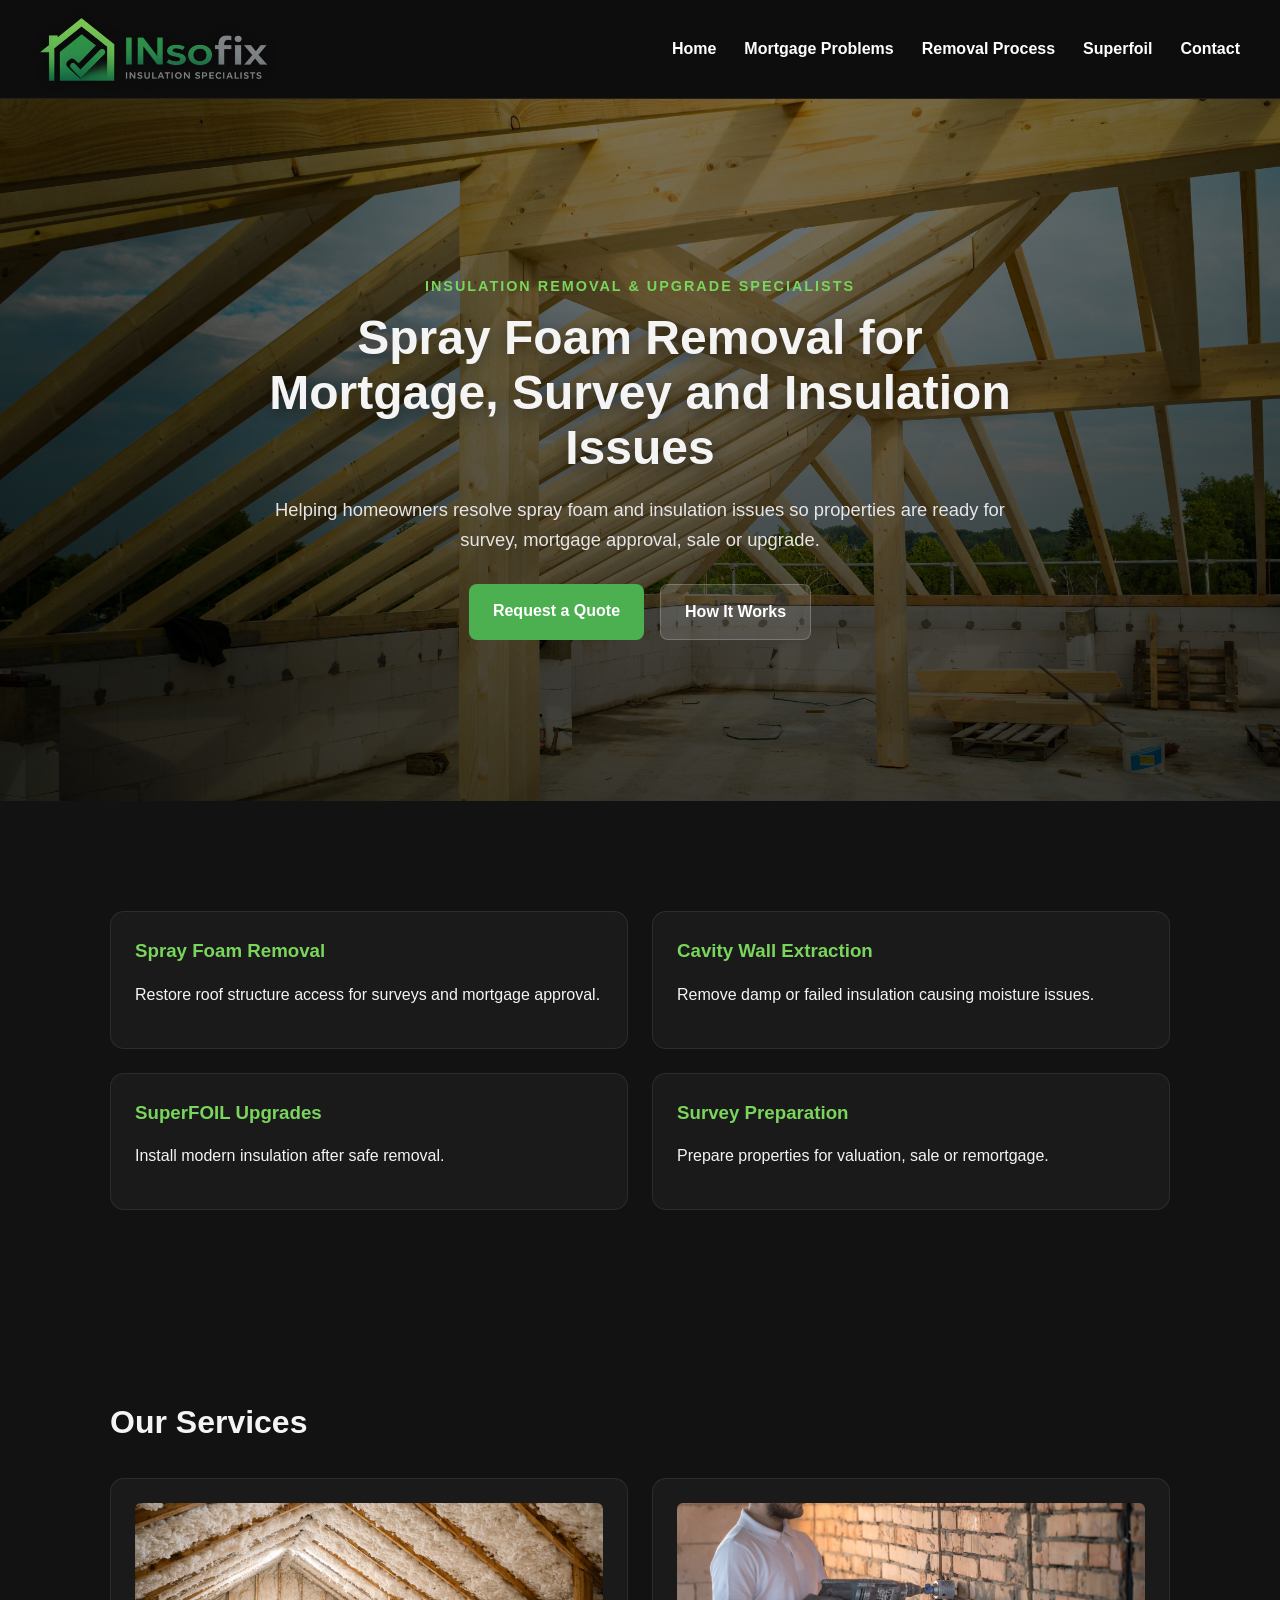
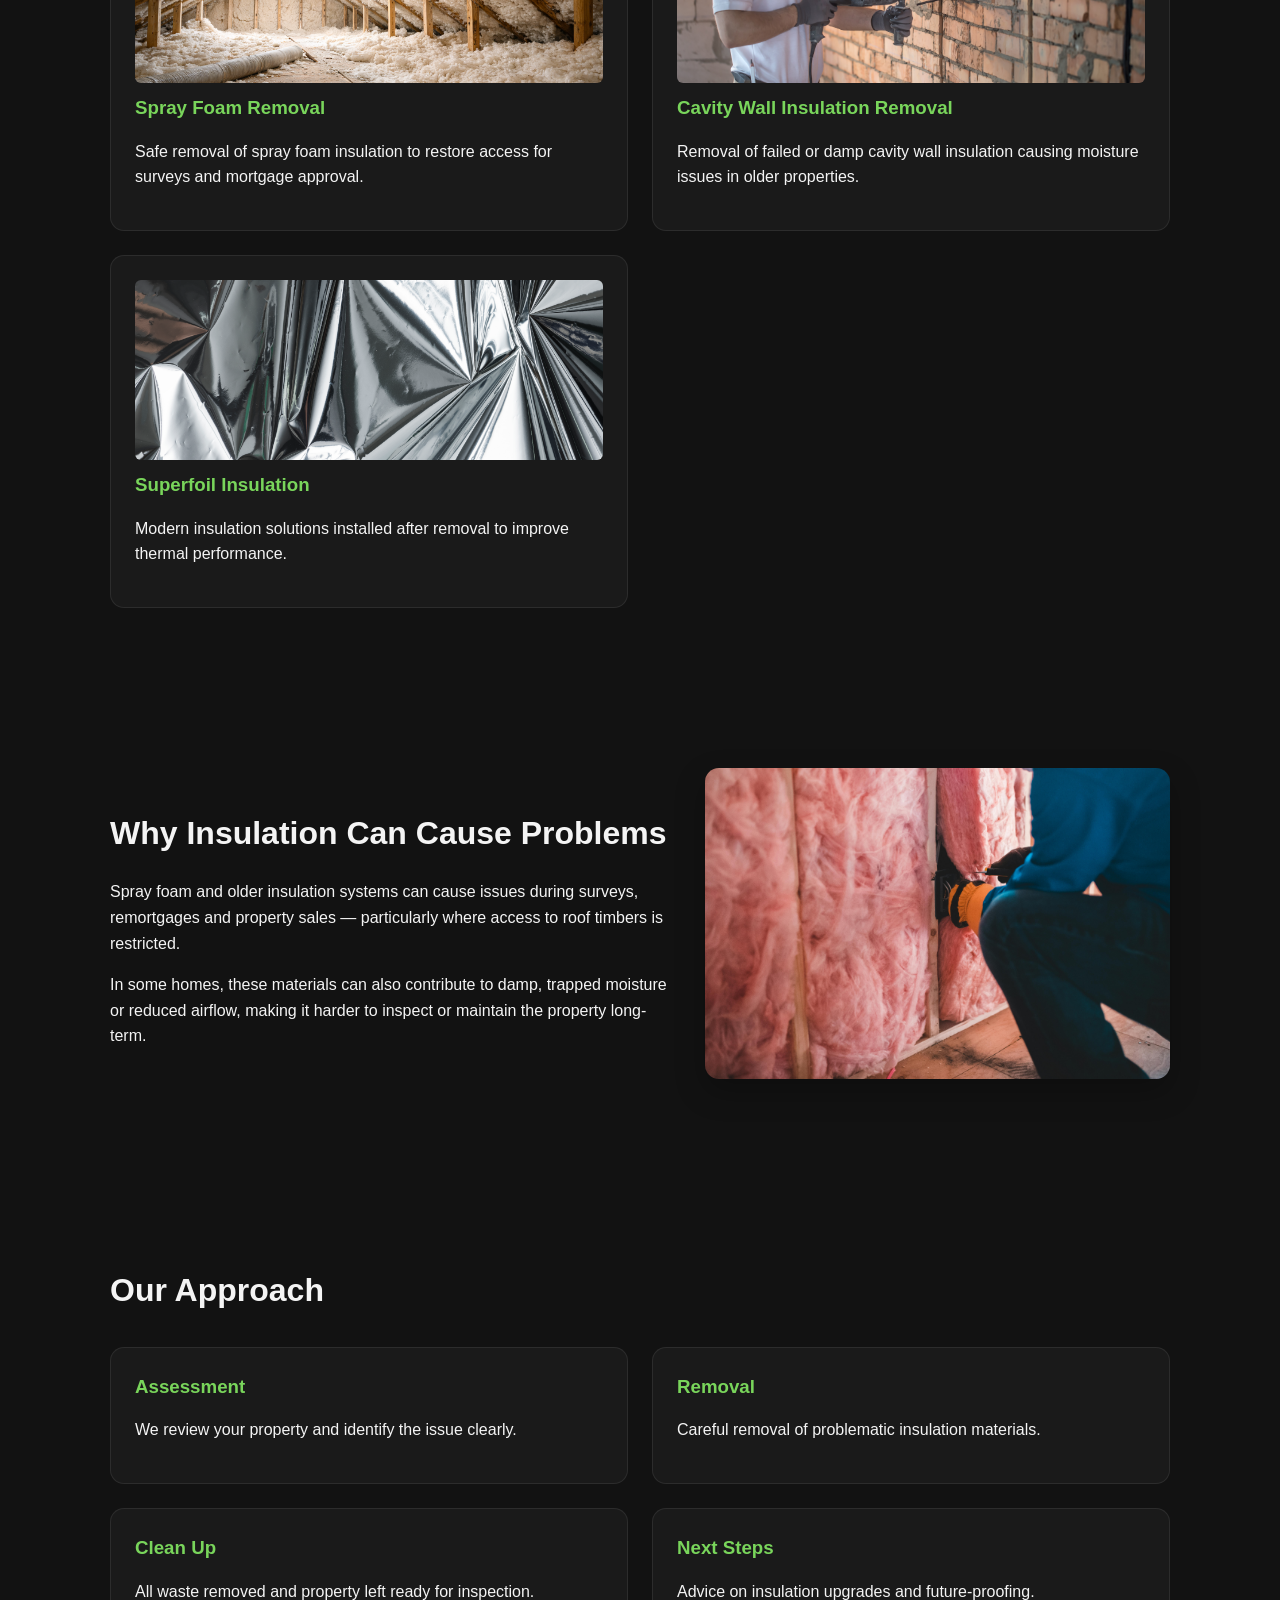
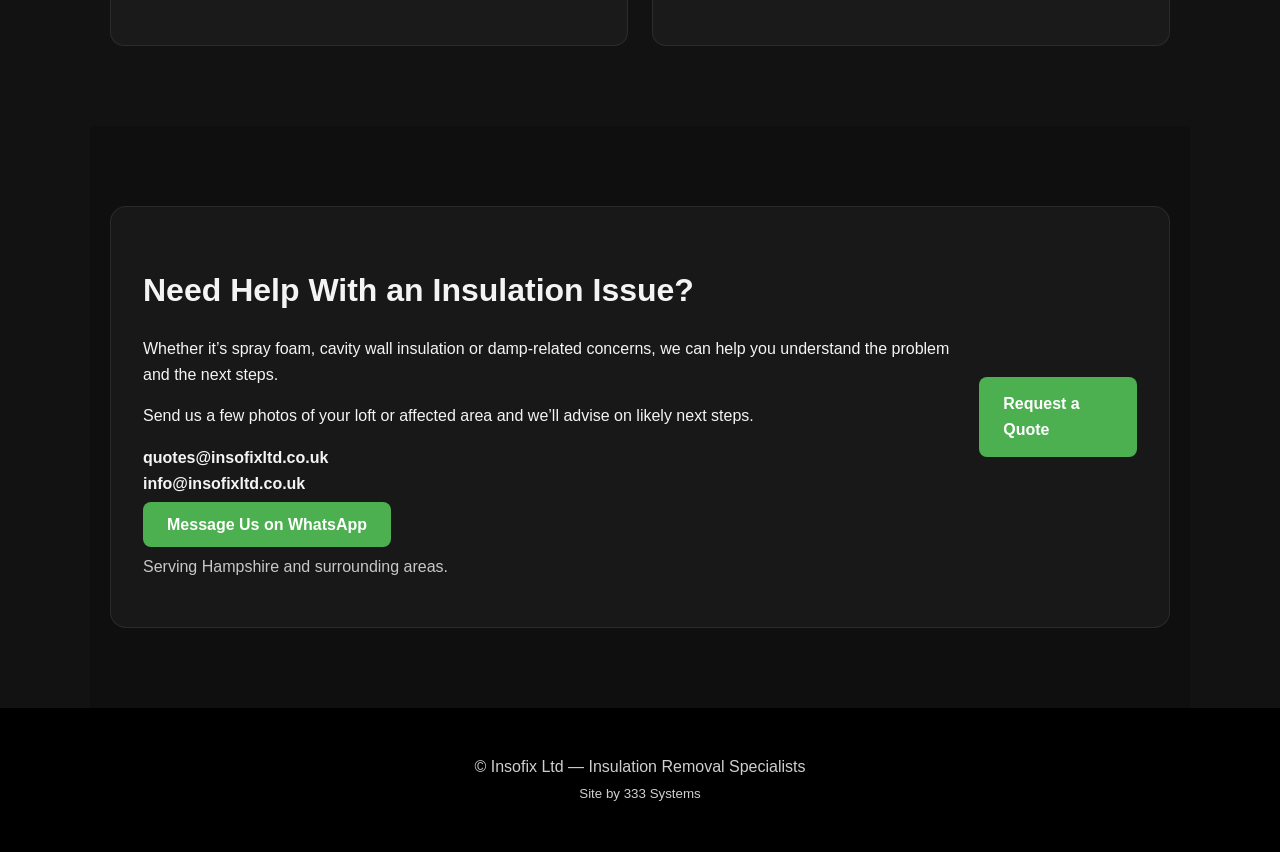
==== index.html @ 69e0bd2a "Update index.html" ====
<!DOCTYPE html>
<html lang="en">

<head>

<meta charset="UTF-8">
<meta name="viewport" content="width=device-width, initial-scale=1.0">

<title>Insofix | Insulation Removal Specialists</title>

<meta name="description" content="Specialists in spray foam removal, cavity wall insulation removal and modern insulation solutions across Hampshire.">

<meta name="keywords" content="spray foam removal, cavity wall insulation removal, superfoil insulation, loft insulation Hampshire">
<meta name="author" content="Insofix Ltd">

<meta property="og:title" content="Insofix | Insulation Removal Specialists">
<meta property="og:description" content="Professional insulation removal and upgrade solutions for homeowners and property issues.">
<meta property="og:type" content="website">

<link rel="icon" type="image/png" sizes="32x32" href="images/favicon-32x32.png">
<link rel="icon" type="image/png" sizes="16x16" href="images/favicon-16x16.png">
<link rel="apple-touch-icon" href="images/apple-touch-icon.png">
<link rel="manifest" href="images/site.webmanifest">

<link rel="stylesheet" href="css/style.css">

</head>

<body>

<header class="site-header">

<a href="index.html" class="brand">
<img src="images/logo.png" class="logo" alt="Insofix Logo">
</a>

<nav class="site-nav">
<a href="index.html">Home</a>
<a href="mortgage-problem.html">Mortgage Problems</a>
<a href="removal-process.html">Removal Process</a>
<a href="superfoil.html">Superfoil</a>
<a href="contact.html">Contact</a>
</nav>

</header>


<!-- HERO -->

<section class="hero hero-home">

<div class="hero-overlay"></div>

<div class="hero-content">

<p class="eyebrow">Insulation Removal & Upgrade Specialists</p>

<h1>Spray Foam Removal for Mortgage, Survey and Insulation Issues</h1>

<p class="hero-text">
Helping homeowners resolve spray foam and insulation issues so properties are ready for survey, mortgage approval, sale or upgrade.
</p>

<div class="hero-actions">

<a class="button" href="contact.html">Request a Quote</a>

<a class="button button-secondary" href="removal-process.html">
How It Works
</a>

</div>

</div>

</section>

<section class="section trust-strip">

<div class="feature-grid">

<div class="feature-card">
<h3>Spray Foam Removal</h3>
<p>Restore roof structure access for surveys and mortgage approval.</p>
</div>

<div class="feature-card">
<h3>Cavity Wall Extraction</h3>
<p>Remove damp or failed insulation causing moisture issues.</p>
</div>

<div class="feature-card">
<h3>SuperFOIL Upgrades</h3>
<p>Install modern insulation after safe removal.</p>
</div>

<div class="feature-card">
<h3>Survey Preparation</h3>
<p>Prepare properties for valuation, sale or remortgage.</p>
</div>

</div>

</section>
  
<!-- SERVICES -->

<section class="section">

<h2>Our Services</h2>

<div class="feature-grid">

<div class="feature-card">
<img src="images/spray-foam.png" alt="Spray foam removal" class="feature-img">
<h3>Spray Foam Removal</h3>
<p>Safe removal of spray foam insulation to restore access for surveys and mortgage approval.</p>
</div>

<div class="feature-card">
<img src="images/cavity-wall.jpg" alt="Cavity wall insulation removal" class="feature-img">
<h3>Cavity Wall Insulation Removal</h3>
<p>Removal of failed or damp cavity wall insulation causing moisture issues in older properties.</p>
</div>

<div class="feature-card">
<img src="images/superfoil.jpg" alt="Superfoil insulation" class="feature-img">
<h3>Superfoil Insulation</h3>
<p>Modern insulation solutions installed after removal to improve thermal performance.</p>
</div>

</div>

</section>

<!-- PROBLEM SECTION -->

<section class="section intro-grid">

<div>

<h2>Why Insulation Can Cause Problems</h2>

<p>
Spray foam and older insulation systems can cause issues during surveys, remortgages and property sales — particularly where access to roof timbers is restricted.
</p>

<p>
In some homes, these materials can also contribute to damp, trapped moisture or reduced airflow, making it harder to inspect or maintain the property long-term.
</p>
  
</div>

<div class="card">
<img src="images/loft1.jpg" alt="Loft insulation work">
</div>

</section>


<!-- PROCESS -->

<section class="section">

<h2>Our Approach</h2>

<div class="feature-grid">

<div class="feature-card">
<h3>Assessment</h3>
<p>We review your property and identify the issue clearly.</p>
</div>

<div class="feature-card">
<h3>Removal</h3>
<p>Careful removal of problematic insulation materials.</p>
</div>

<div class="feature-card">
<h3>Clean Up</h3>
<p>All waste removed and property left ready for inspection.</p>
</div>

<div class="feature-card">
<h3>Next Steps</h3>
<p>Advice on insulation upgrades and future-proofing.</p>
</div>

</div>

</section>


<!-- CTA -->

<section class="section section-dark">

<div class="cta-box">

<div>

<h2>Need Help With an Insulation Issue?</h2>

<p>
Whether it’s spray foam, cavity wall insulation or damp-related concerns, we can help you understand the problem and the next steps.
</p>

<p>
Send us a few photos of your loft or affected area and we’ll advise on likely next steps.
</p>

<p>
<strong>quotes@insofixltd.co.uk</strong><br>
<strong>info@insofixltd.co.uk</strong>
</p>

<a class="button" href="https://wa.me/447716353588" target="_blank">
Message Us on WhatsApp
</a>
  
<p style="opacity:0.8;">
Serving Hampshire and surrounding areas.
</p>

</div>

<a class="button" href="contact.html">Request a Quote</a>

</div>

</section>


<footer class="site-footer">

<p>
© Insofix Ltd — Insulation Removal Specialists<br>
<small>Site by 333 Systems</small>
</p>

</footer>

</body>

</html>
---- css/style.css ----
* {
  box-sizing: border-box;
}

html {
  scroll-behavior: smooth;
}

body {
  font-family: Arial, sans-serif;
  margin: 0;
  background: #121212;
  color: #f4f4f4;
  line-height: 1.6;
}

img {
  max-width: 100%;
  display: block;
}

a {
  text-decoration: none;
}

/* HEADER */

.site-header {
  display: flex;
  justify-content: space-between;
  align-items: center;
  padding: 16px 40px;
  background: #0d0d0d;
  border-bottom: 1px solid rgba(255,255,255,0.08);
  position: sticky;
  top: 0;
  z-index: 100;
}

.brand {
  display: flex;
  align-items: center;
}

.logo {
  height: 66px;
  width: auto;
  filter: drop-shadow(0 0 6px rgba(0,0,0,0.35));
}

.site-nav {
  display: flex;
  gap: 28px;
}

.site-nav a {
  color: #ffffff;
  font-weight: 600;
  transition: opacity 0.2s ease;
}

.site-nav a:hover {
  opacity: 0.7;
}

/* HERO */

.hero {
  position: relative;
  min-height: 78vh;
  display: flex;
  align-items: center;
  justify-content: center;
  text-align: center;
  padding: 80px 20px;
}

.hero-home {
  background: url("../images/rafters.jpg") center / cover no-repeat;
}

.hero-overlay {
  position: absolute;
  inset: 0;
  background: linear-gradient(
    to bottom,
    rgba(0,0,0,0.5),
    rgba(0,0,0,0.75)
  );
}

.hero-content {
  position: relative;
  z-index: 2;
  max-width: 820px;
  padding: 20px;
}

.eyebrow {
  font-size: 0.9rem;
  text-transform: uppercase;
  letter-spacing: 2px;
  color: #79d55b;
  margin-bottom: 12px;
  font-weight: 700;
}

.hero h1 {
  font-size: 3rem;
  line-height: 1.15;
  margin: 0 0 20px;
  text-shadow: 0 4px 18px rgba(0,0,0,0.5);
}

.hero-text {
  font-size: 1.15rem;
  color: #e5e5e5;
  margin-bottom: 30px;
}

.hero-actions {
  display: flex;
  gap: 16px;
  justify-content: center;
  flex-wrap: wrap;
}

/* BUTTONS */

.button {
  padding: 14px 24px;
  background: #4caf50;
  color: #fff;
  border-radius: 8px;
  font-weight: 700;
  transition: transform .2s ease, opacity .2s ease;
}

.button:hover {
  transform: translateY(-2px);
  opacity: .95;
}

.button-secondary {
  background: rgba(255,255,255,0.12);
  border: 1px solid rgba(255,255,255,0.2);
}

/* SECTIONS */

.section {
  max-width: 1100px;
  margin: 0 auto;
  padding: 80px 20px;
}

.section h2 {
  font-size: 2rem;
  margin-bottom: 20px;
}

/* GRID */

.intro-grid {
  display: grid;
  grid-template-columns: 1.2fr 1fr;
  gap: 36px;
  align-items: center;
}

.card img {
  border-radius: 14px;
  box-shadow: 0 12px 30px rgba(0,0,0,0.25);
}

/* FEATURES */

.feature-grid {
  display: grid;
  grid-template-columns: repeat(2, 1fr);
  gap: 24px;
  margin-top: 30px;
}

.feature-card {
  background: #1a1a1a;
  border: 1px solid rgba(255,255,255,0.08);
  border-radius: 14px;
  padding: 24px;
}

.feature-card h3 {
  margin-top: 0;
  margin-bottom: 10px;
  color: #79d55b;
}
 .feature-img {
  width: 100%;
  height: 180px;
  object-fit: cover;
  border-radius: 6px;
  margin-bottom: 10px;
}
/* CTA */

.section-dark {
  background: #0f0f0f;
}

.cta-box {
  max-width: 1100px;
  margin: auto;
  background: #181818;
  border: 1px solid rgba(255,255,255,0.08);
  border-radius: 16px;
  padding: 32px;
  display: flex;
  justify-content: space-between;
  align-items: center;
  gap: 20px;
}

/* FOOTER */

.site-footer {
  text-align: center;
  padding: 30px 20px;
  background: #000;
  color: #cfcfcf;
}

/* MOBILE */

@media (max-width: 900px) {

  .site-header {
    flex-direction: column;
    gap: 14px;
    padding: 20px;
  }

  .site-nav {
    flex-wrap: wrap;
    justify-content: center;
  }

  .logo {
    height: 72px;
  }  

  .intro-grid,
  .feature-grid,
  .cta-box {
    grid-template-columns: 1fr;
  }

}

@media (max-width: 600px) {

  .hero {
    min-height: 70vh;
    padding: 60px 16px;
  }

  .hero h1 {
    font-size: 2rem;
  }

}
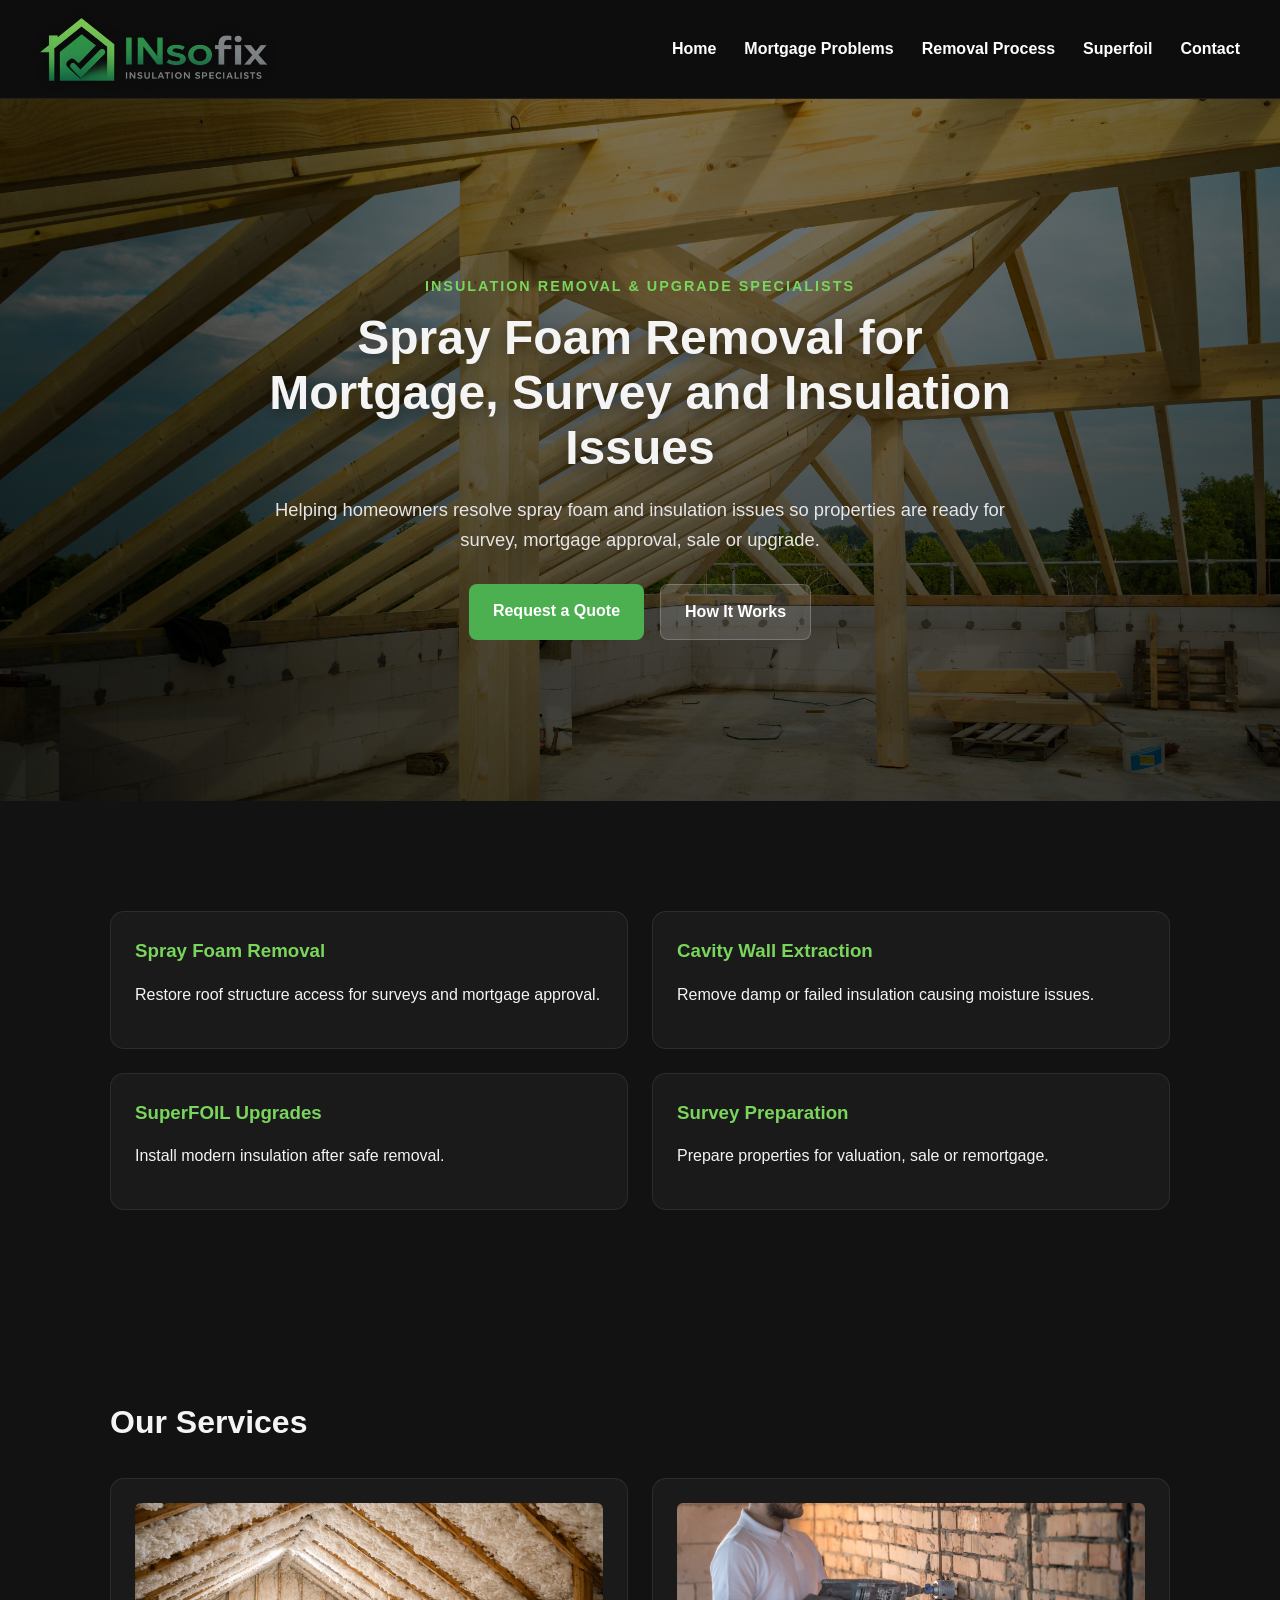
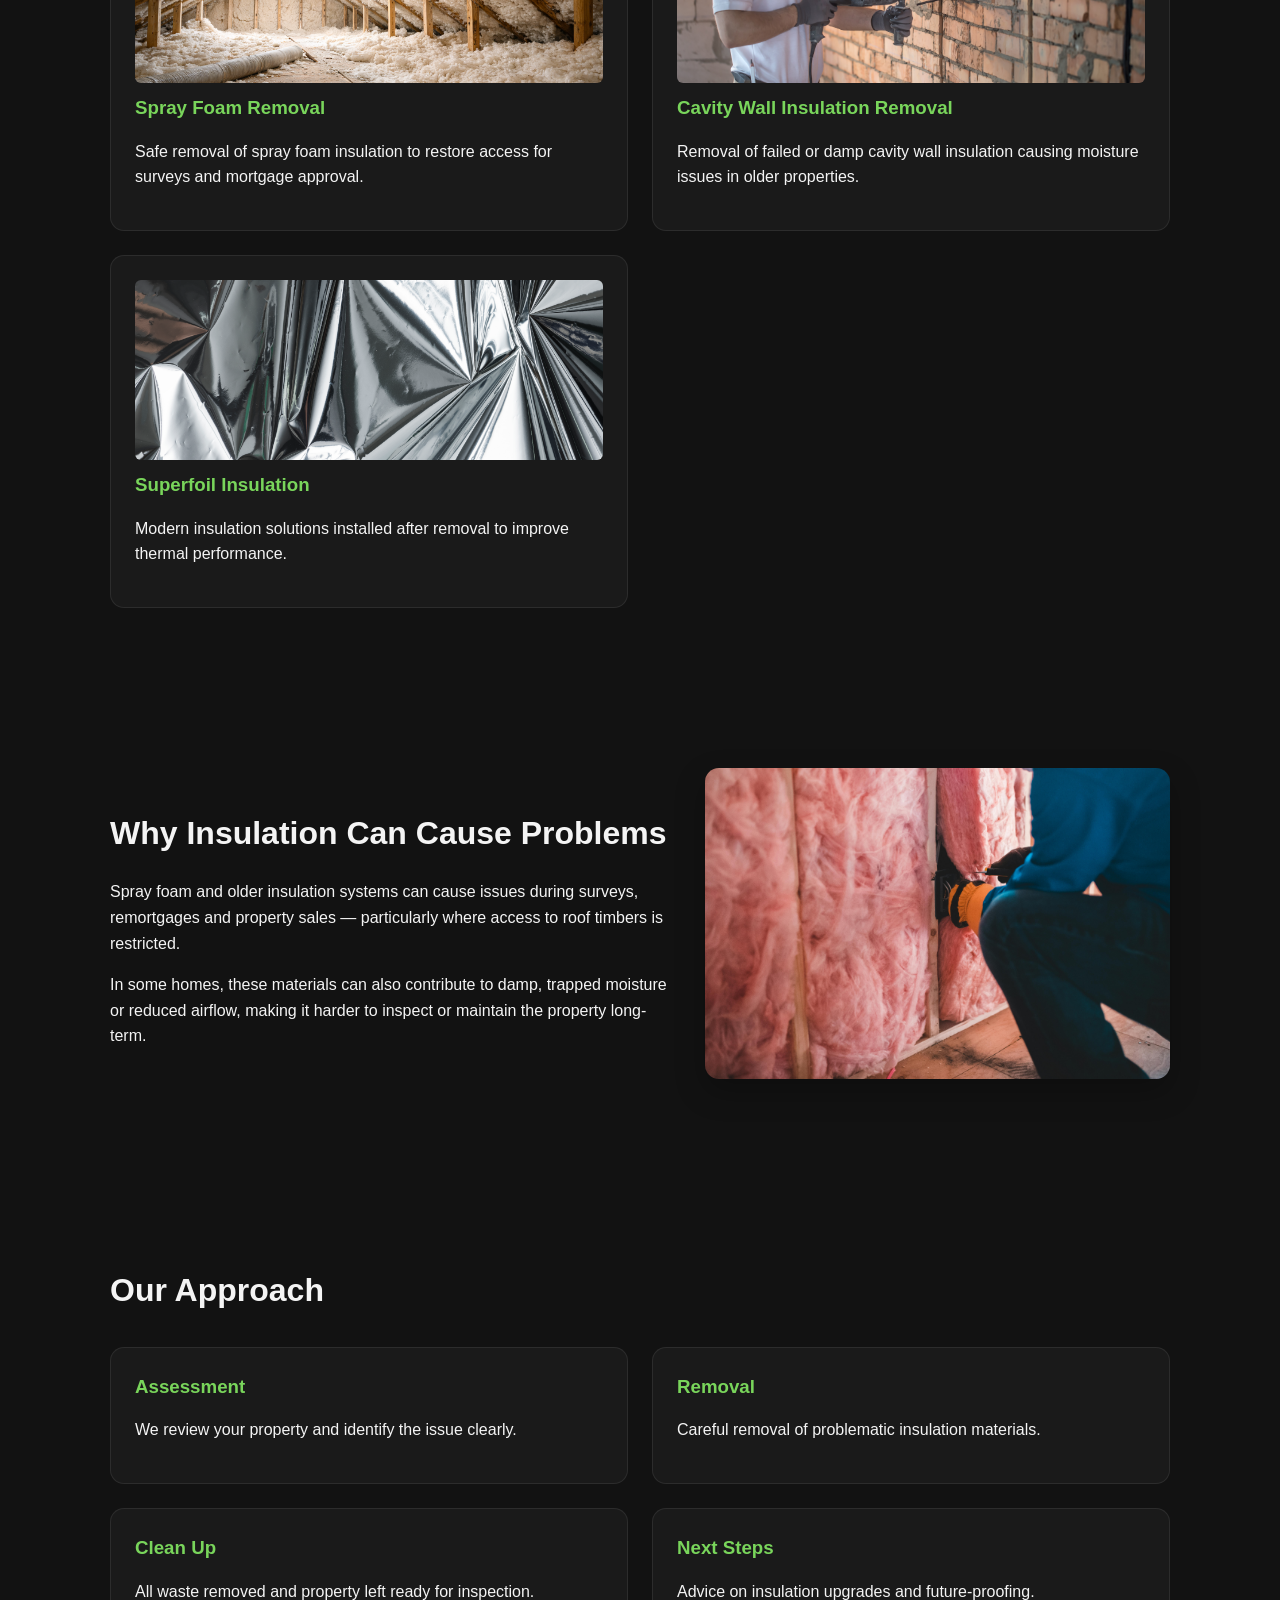
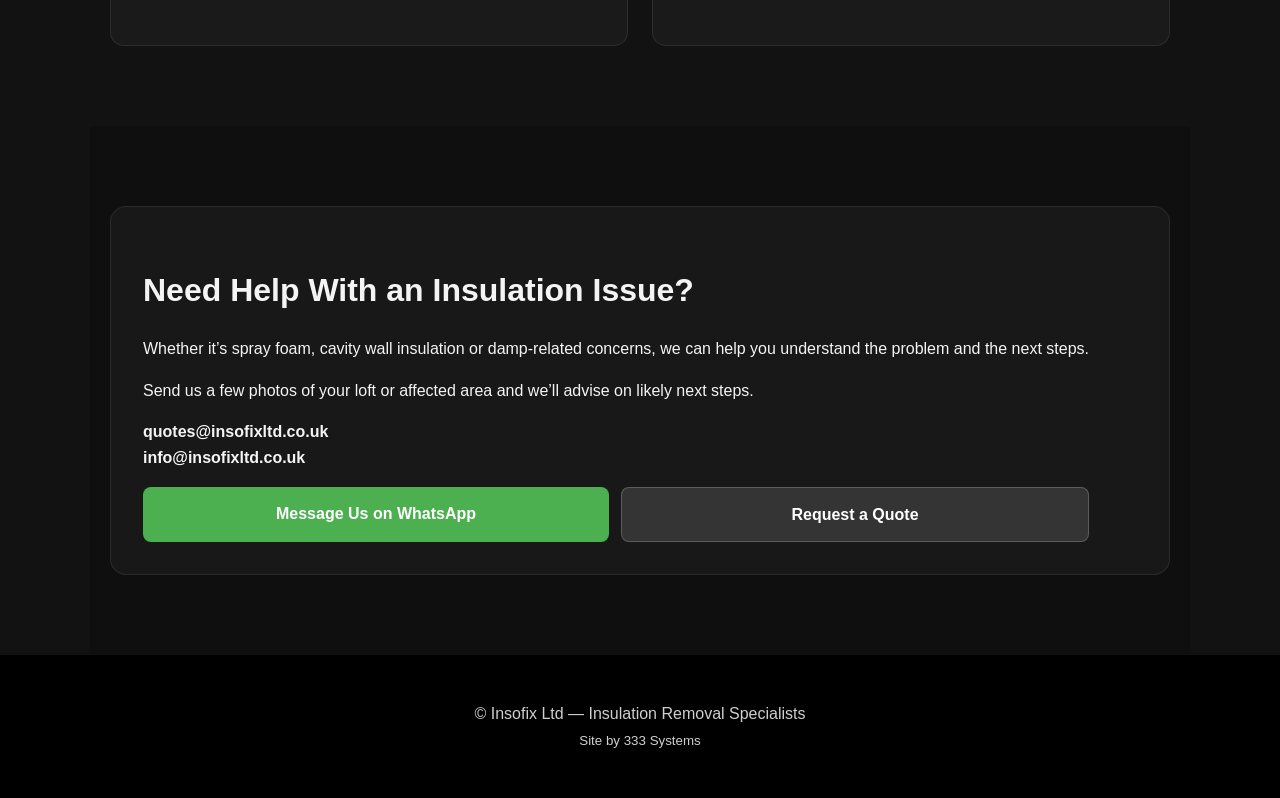
==== commit 8d4b54c7: "Update index.html" ====
--- a/index.html
+++ b/index.html
@@ -214,18 +214,10 @@
 <strong>info@insofixltd.co.uk</strong>
 </p>
 
-<a class="button" href="https://wa.me/447716353588" target="_blank">
-Message Us on WhatsApp
-</a>
-  
-<p style="opacity:0.8;">
-Serving Hampshire and surrounding areas.
-</p>
-
-</div>
-
-<a class="button" href="contact.html">Request a Quote</a>
-
+
+<div class="cta-buttons">
+  <a class="button" href="https://wa.me/447716353588" target="_blank">Message Us on WhatsApp</a>
+  <a class="button button-secondary" href="contact.html">Request a Quote</a>
 </div>
 
 </section>
--- a/css/style.css
+++ b/css/style.css
@@ -128,17 +128,21 @@
 /* BUTTONS */
 
 .button {
+  display: inline-block;
   padding: 14px 24px;
   background: #4caf50;
   color: #fff;
   border-radius: 8px;
   font-weight: 700;
-  transition: transform .2s ease, opacity .2s ease;
+  text-align: center;
+  white-space: normal;
+  word-break: break-word;
+  transition: transform 0.2s ease, opacity 0.2s ease;
 }
 
 .button:hover {
   transform: translateY(-2px);
-  opacity: .95;
+  opacity: 0.95;
 }
 
 .button-secondary {
@@ -194,13 +198,15 @@
   margin-bottom: 10px;
   color: #79d55b;
 }
- .feature-img {
+
+.feature-img {
   width: 100%;
   height: 180px;
   object-fit: cover;
   border-radius: 6px;
   margin-bottom: 10px;
 }
+
 /* CTA */
 
 .section-dark {
@@ -216,8 +222,20 @@
   padding: 32px;
   display: flex;
   justify-content: space-between;
-  align-items: center;
+  align-items: flex-start;
   gap: 20px;
+}
+
+.cta-buttons {
+  display: flex;
+  gap: 12px;
+  flex-wrap: wrap;
+  width: 100%;
+}
+
+.cta-buttons .button {
+  flex: 1;
+  text-align: center;
 }
 
 /* FOOTER */
@@ -232,7 +250,6 @@
 /* MOBILE */
 
 @media (max-width: 900px) {
-
   .site-header {
     flex-direction: column;
     gap: 14px;
@@ -246,18 +263,30 @@
 
   .logo {
     height: 72px;
-  }  
+  }
 
   .intro-grid,
-  .feature-grid,
+  .feature-grid {
+    grid-template-columns: 1fr;
+  }
+
   .cta-box {
-    grid-template-columns: 1fr;
-  }
-
+    flex-direction: column;
+    align-items: stretch;
+  }
+}
+
+@media (max-width: 768px) {
+  .cta-buttons {
+    flex-direction: column;
+  }
+
+  .cta-buttons .button {
+    width: 100%;
+  }
 }
 
 @media (max-width: 600px) {
-
   .hero {
     min-height: 70vh;
     padding: 60px 16px;
@@ -266,5 +295,4 @@
   .hero h1 {
     font-size: 2rem;
   }
-
-}
+}
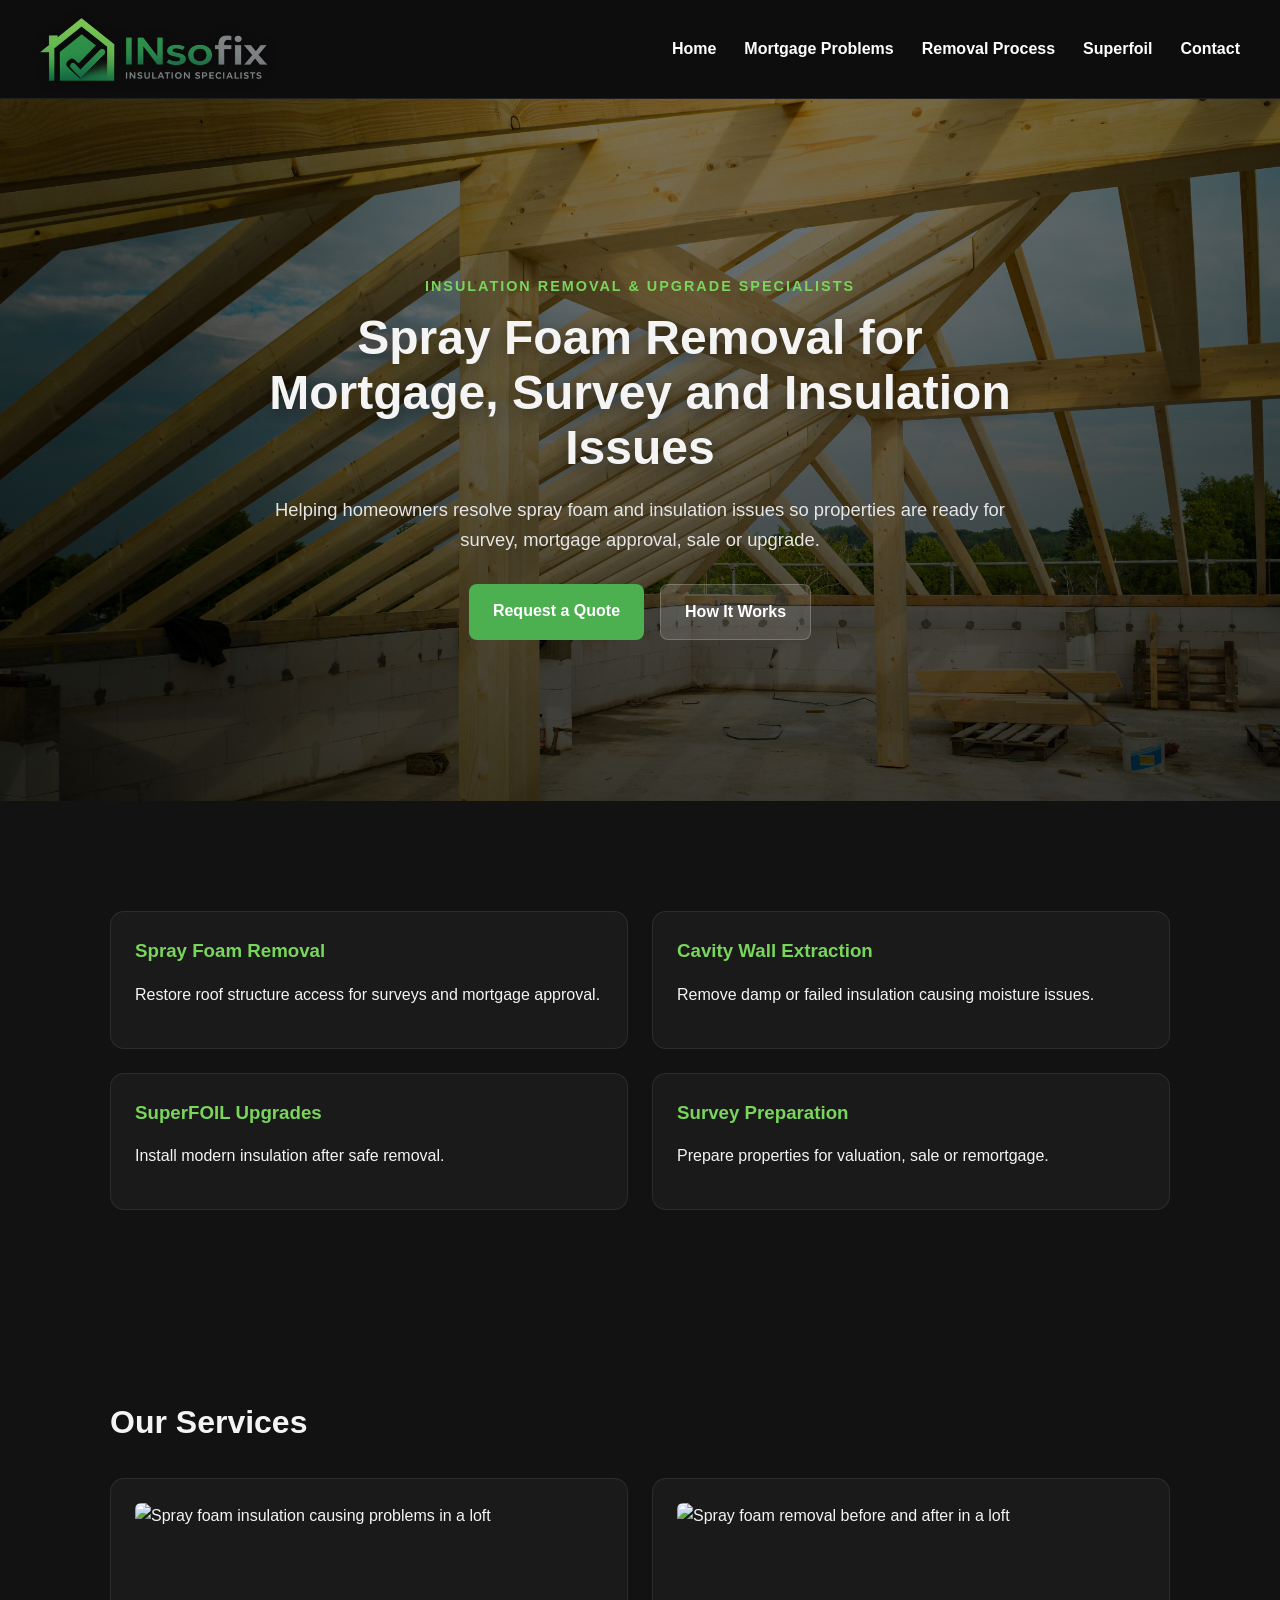
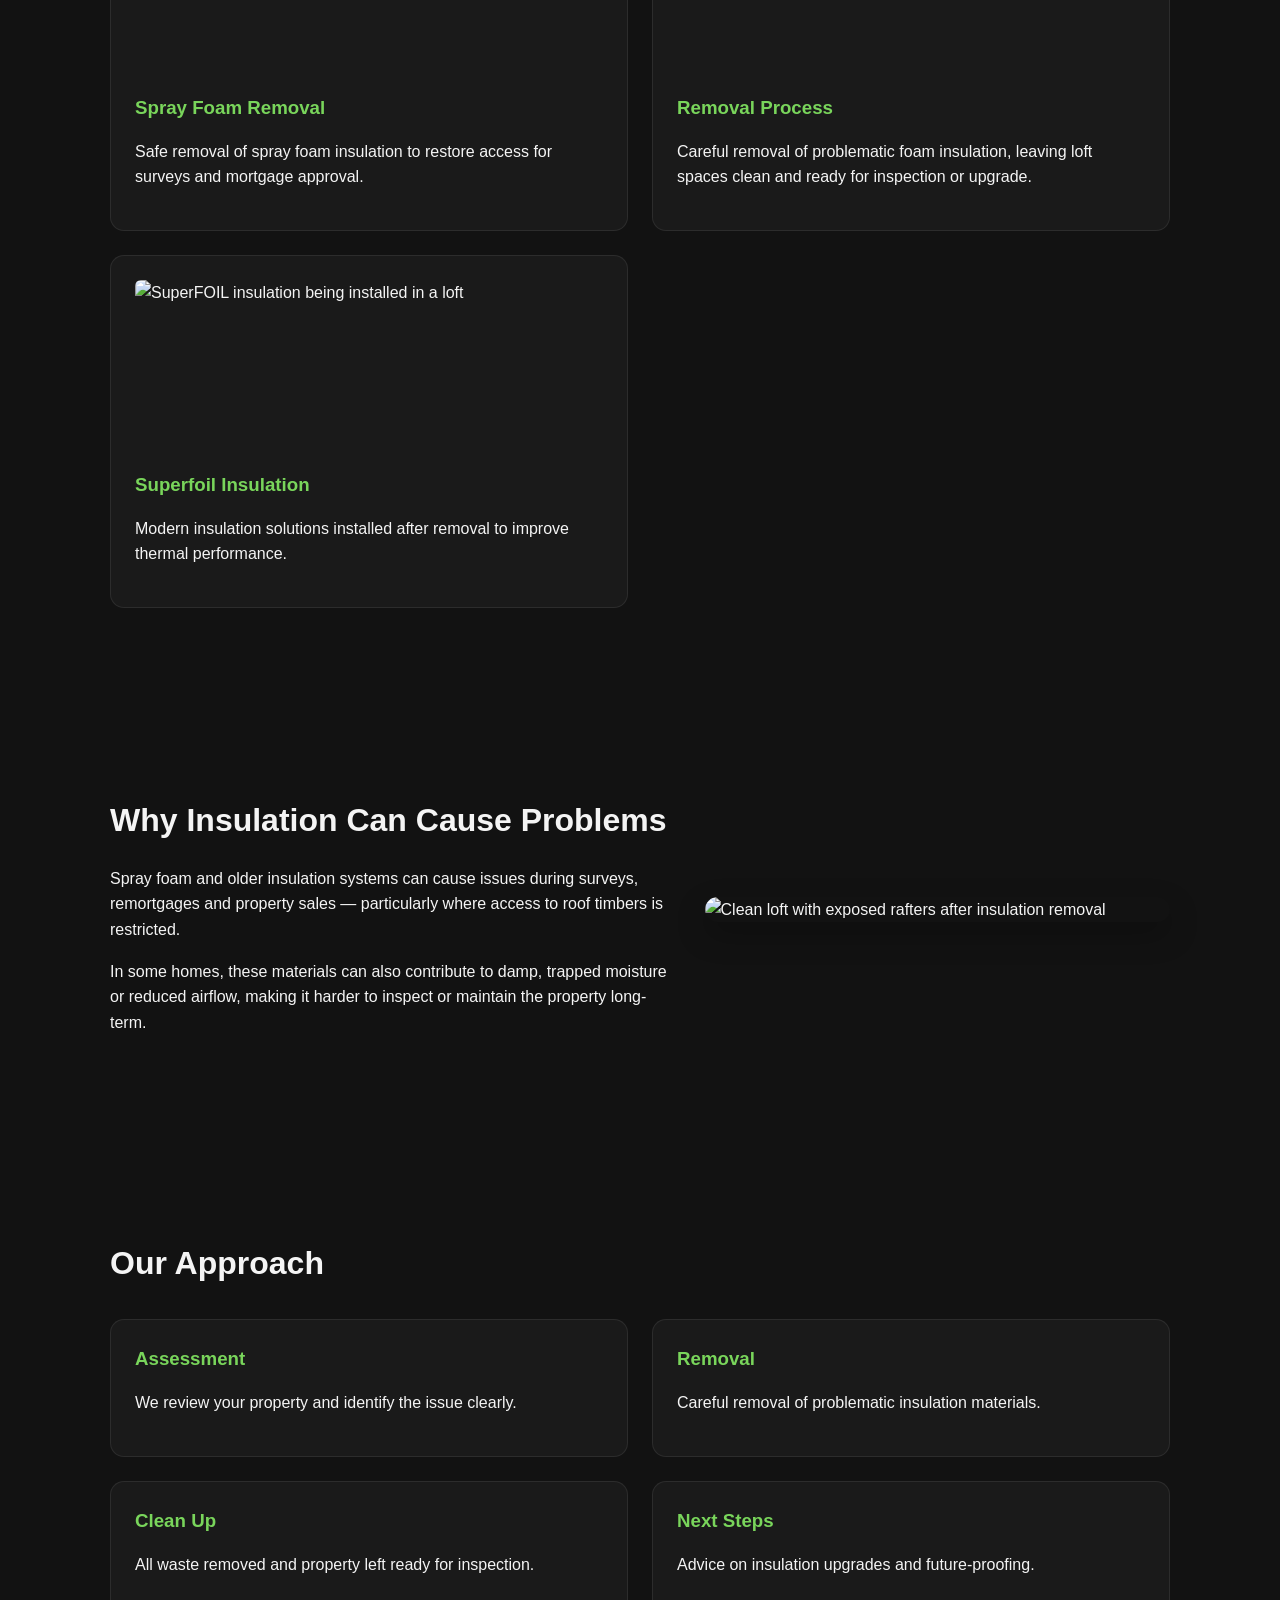
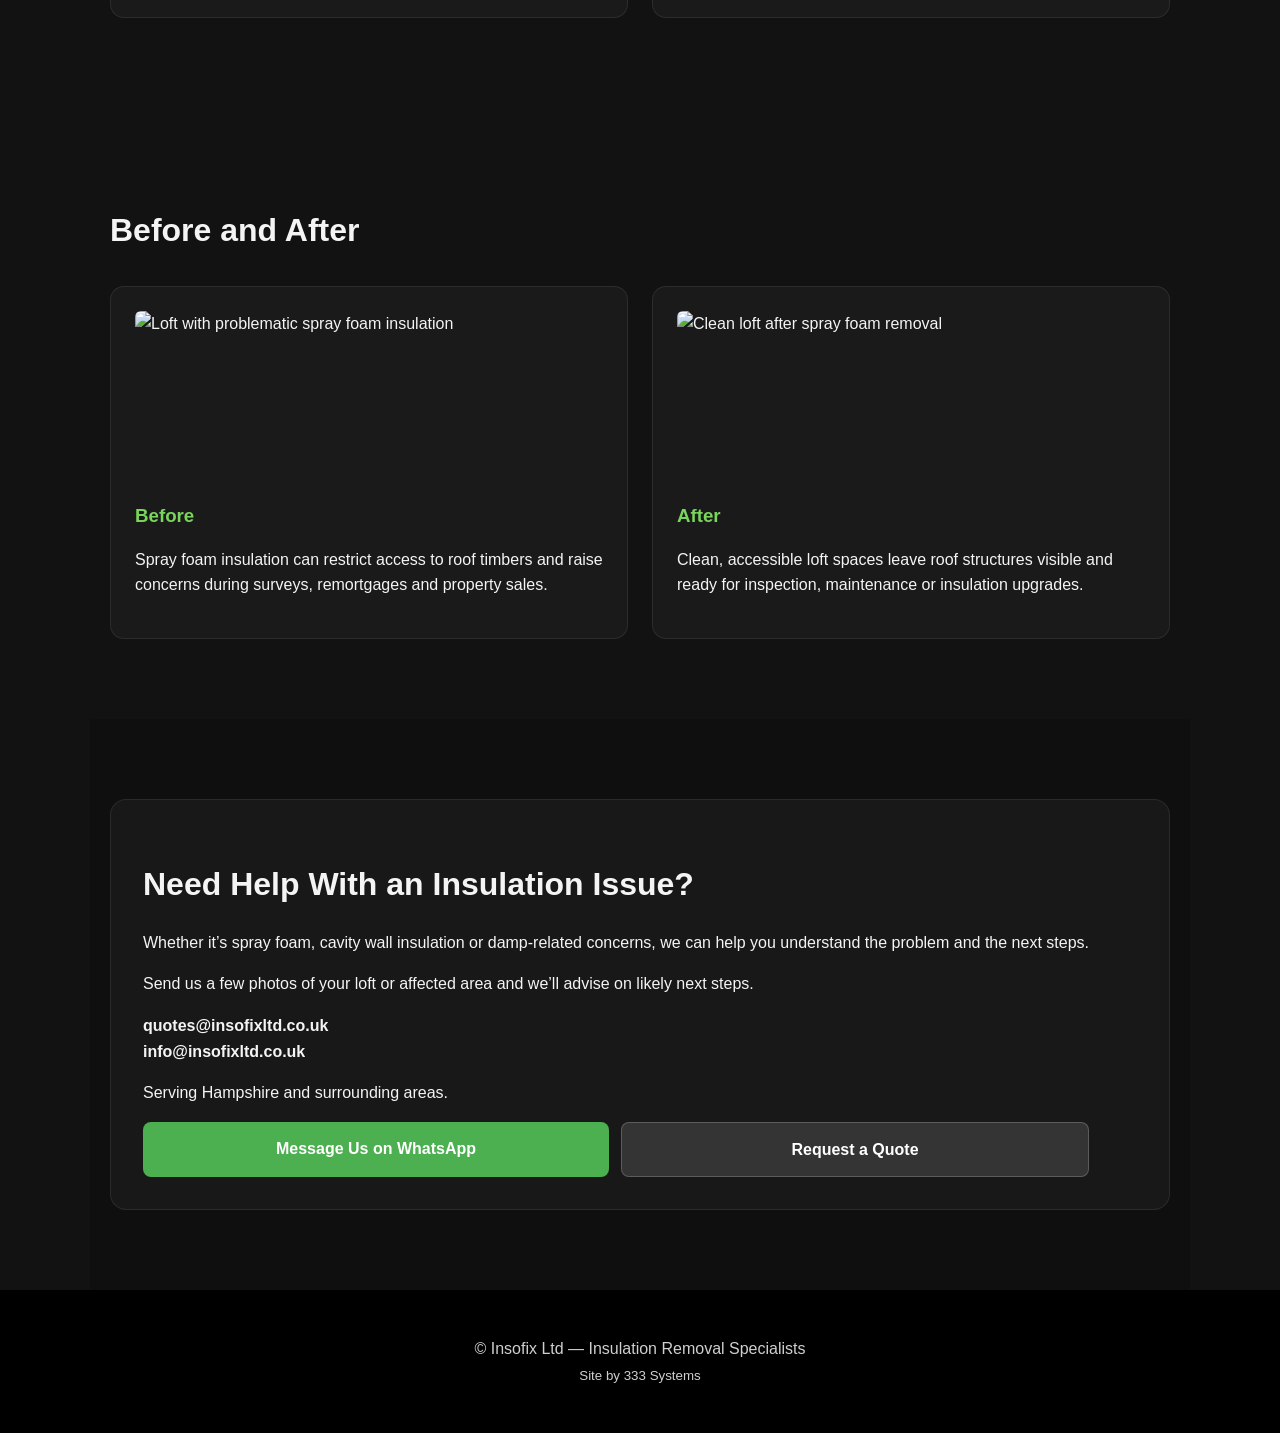
==== commit d9cf4ebb: "Update index.html" ====
--- a/index.html
+++ b/index.html
@@ -8,7 +8,7 @@
 
 <title>Insofix | Insulation Removal Specialists</title>
 
-<meta name="description" content="Specialists in spray foam removal, cavity wall insulation removal and modern insulation solutions across Hampshire.">
+<meta name="description" content="Spray foam removal specialists in Hampshire. Helping homeowners resolve mortgage and survey issues caused by spray foam and insulation problems.">
 
 <meta name="keywords" content="spray foam removal, cavity wall insulation removal, superfoil insulation, loft insulation Hampshire">
 <meta name="author" content="Insofix Ltd">
@@ -44,7 +44,6 @@
 
 </header>
 
-
 <!-- HERO -->
 
 <section class="hero hero-home">
@@ -75,6 +74,8 @@
 
 </section>
 
+<!-- TRUST STRIP -->
+
 <section class="section trust-strip">
 
 <div class="feature-grid">
@@ -102,7 +103,7 @@
 </div>
 
 </section>
-  
+
 <!-- SERVICES -->
 
 <section class="section">
@@ -112,19 +113,19 @@
 <div class="feature-grid">
 
 <div class="feature-card">
-<img src="images/spray-foam.png" alt="Spray foam removal" class="feature-img">
+<img src="images/spray-foam-problem.png" alt="Spray foam insulation causing problems in a loft" class="feature-img">
 <h3>Spray Foam Removal</h3>
 <p>Safe removal of spray foam insulation to restore access for surveys and mortgage approval.</p>
 </div>
 
 <div class="feature-card">
-<img src="images/cavity-wall.jpg" alt="Cavity wall insulation removal" class="feature-img">
-<h3>Cavity Wall Insulation Removal</h3>
-<p>Removal of failed or damp cavity wall insulation causing moisture issues in older properties.</p>
-</div>
-
-<div class="feature-card">
-<img src="images/superfoil.jpg" alt="Superfoil insulation" class="feature-img">
+<img src="images/spray-foam-before-after.png" alt="Spray foam removal before and after in a loft" class="feature-img">
+<h3>Removal Process</h3>
+<p>Careful removal of problematic foam insulation, leaving loft spaces clean and ready for inspection or upgrade.</p>
+</div>
+
+<div class="feature-card">
+<img src="images/superfoil-install.png" alt="SuperFOIL insulation being installed in a loft" class="feature-img">
 <h3>Superfoil Insulation</h3>
 <p>Modern insulation solutions installed after removal to improve thermal performance.</p>
 </div>
@@ -148,15 +149,14 @@
 <p>
 In some homes, these materials can also contribute to damp, trapped moisture or reduced airflow, making it harder to inspect or maintain the property long-term.
 </p>
-  
+
 </div>
 
 <div class="card">
-<img src="images/loft1.jpg" alt="Loft insulation work">
-</div>
-
-</section>
-
+<img src="images/clean-loft.png" alt="Clean loft with exposed rafters after insulation removal">
+</div>
+
+</section>
 
 <!-- PROCESS -->
 
@@ -190,6 +190,29 @@
 
 </section>
 
+<!-- BEFORE / AFTER -->
+
+<section class="section">
+
+<h2>Before and After</h2>
+
+<div class="feature-grid">
+
+<div class="feature-card">
+<img src="images/spray-foam-problem.png" alt="Loft with problematic spray foam insulation" class="feature-img">
+<h3>Before</h3>
+<p>Spray foam insulation can restrict access to roof timbers and raise concerns during surveys, remortgages and property sales.</p>
+</div>
+
+<div class="feature-card">
+<img src="images/clean-loft.png" alt="Clean loft after spray foam removal" class="feature-img">
+<h3>After</h3>
+<p>Clean, accessible loft spaces leave roof structures visible and ready for inspection, maintenance or insulation upgrades.</p>
+</div>
+
+</div>
+
+</section>
 
 <!-- CTA -->
 
@@ -214,14 +237,20 @@
 <strong>info@insofixltd.co.uk</strong>
 </p>
 
+<p>
+Serving Hampshire and surrounding areas.
+</p>
 
 <div class="cta-buttons">
-  <a class="button" href="https://wa.me/447716353588" target="_blank">Message Us on WhatsApp</a>
-  <a class="button button-secondary" href="contact.html">Request a Quote</a>
-</div>
-
-</section>
-
+<a class="button" href="https://wa.me/447716353588" target="_blank">Message Us on WhatsApp</a>
+<a class="button button-secondary" href="contact.html">Request a Quote</a>
+</div>
+
+</div>
+
+</div>
+
+</section>
 
 <footer class="site-footer">
 
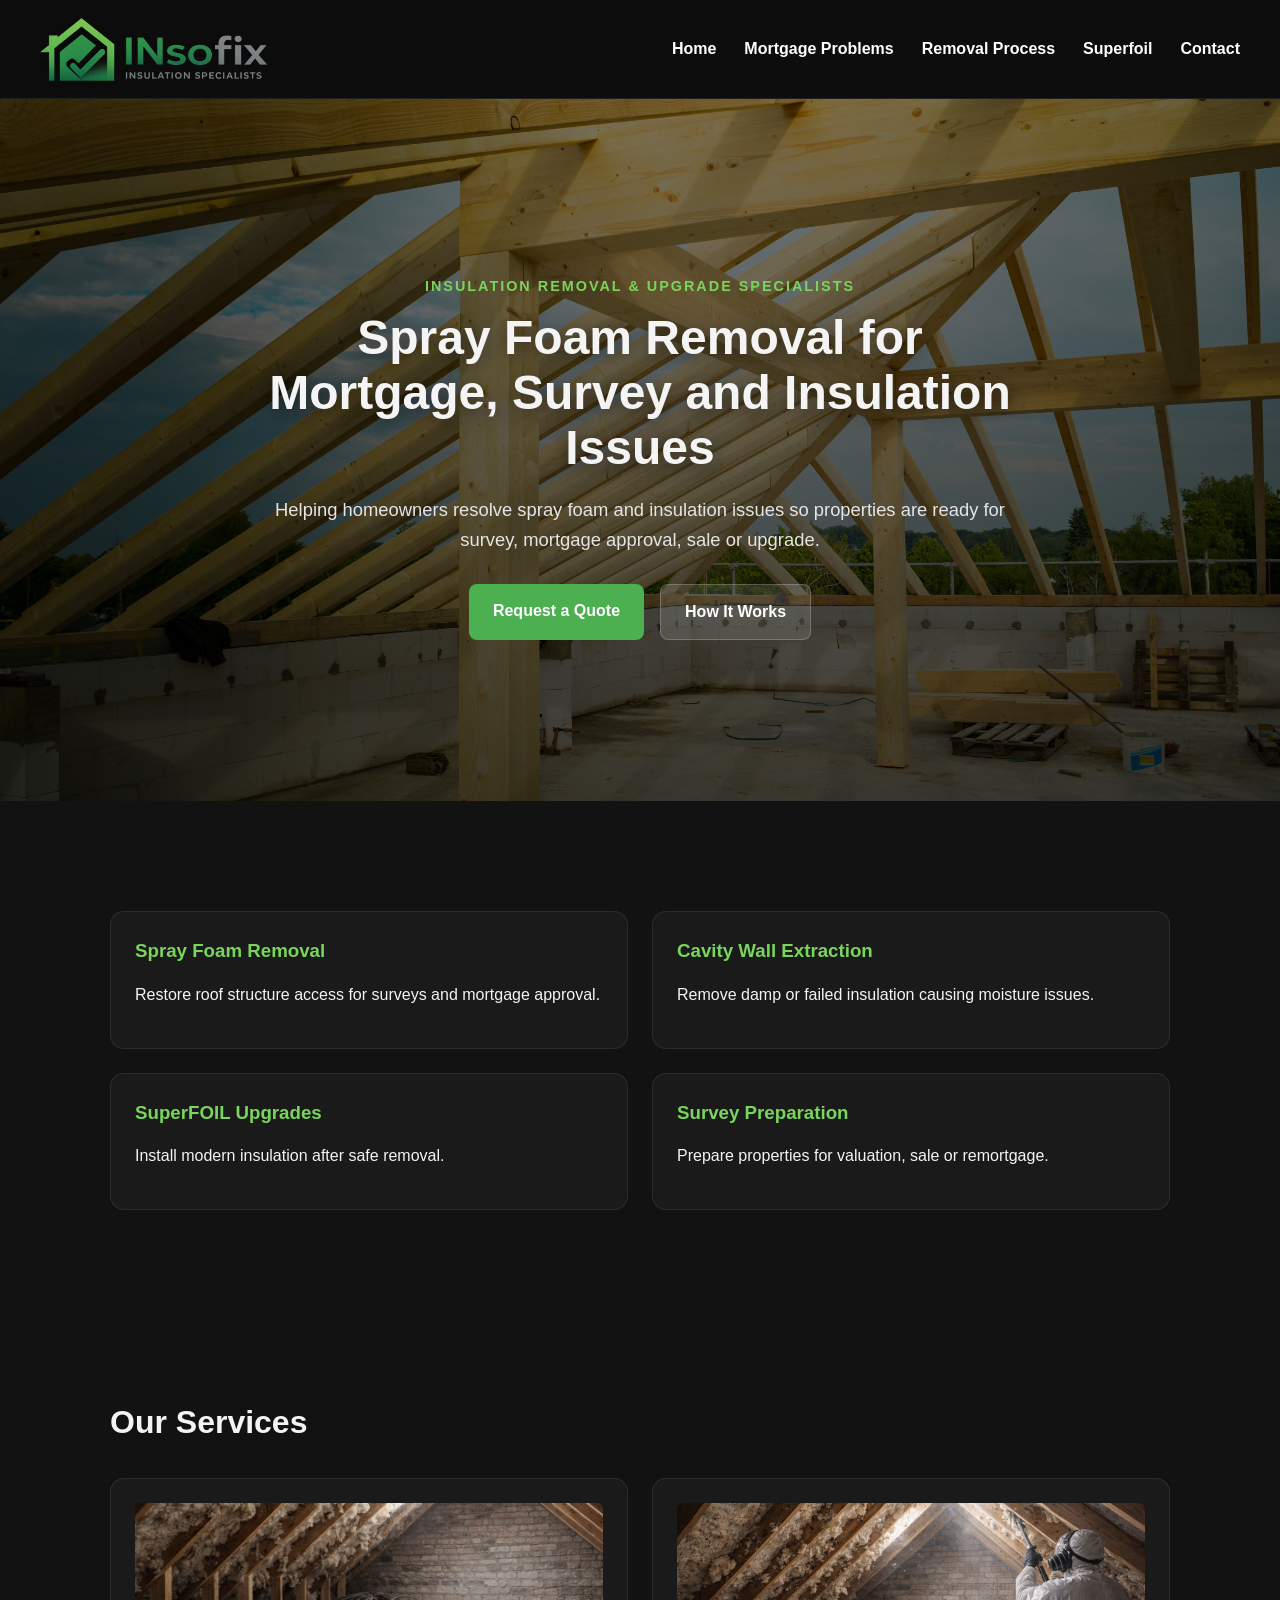
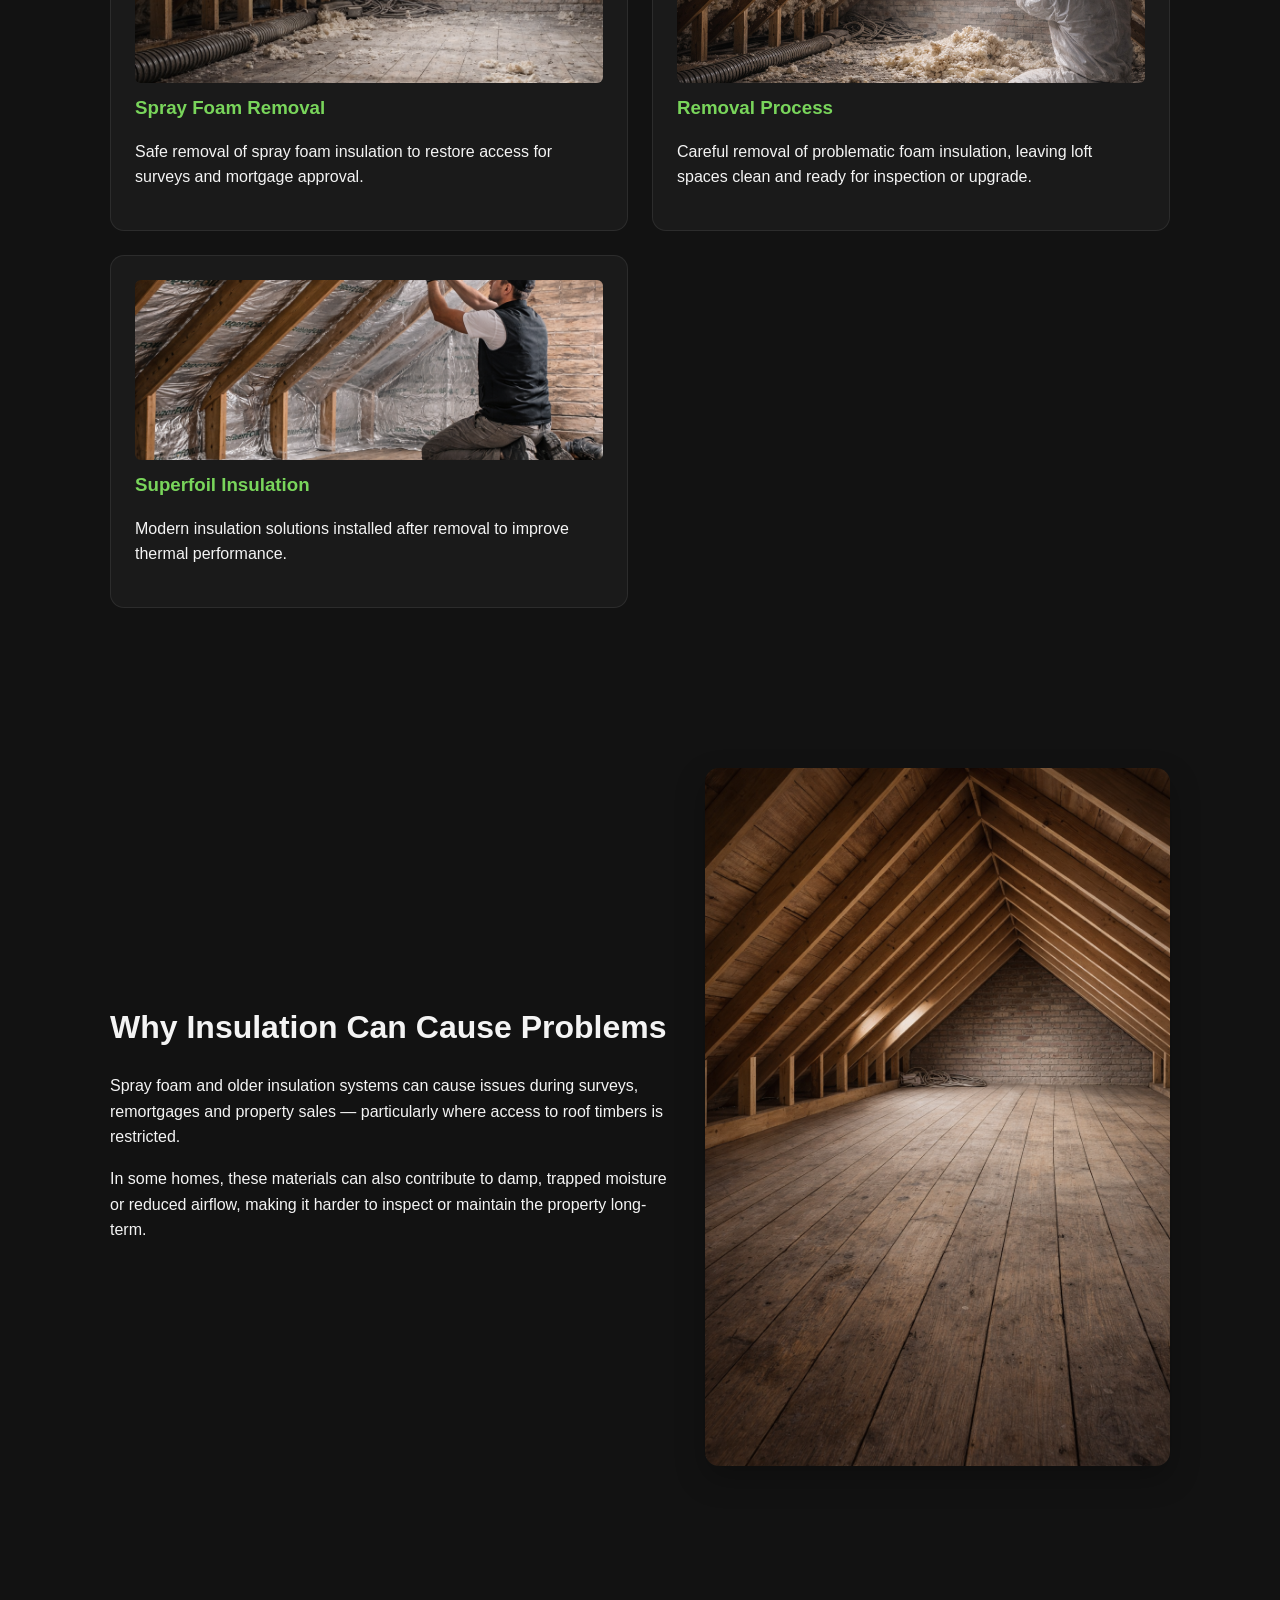
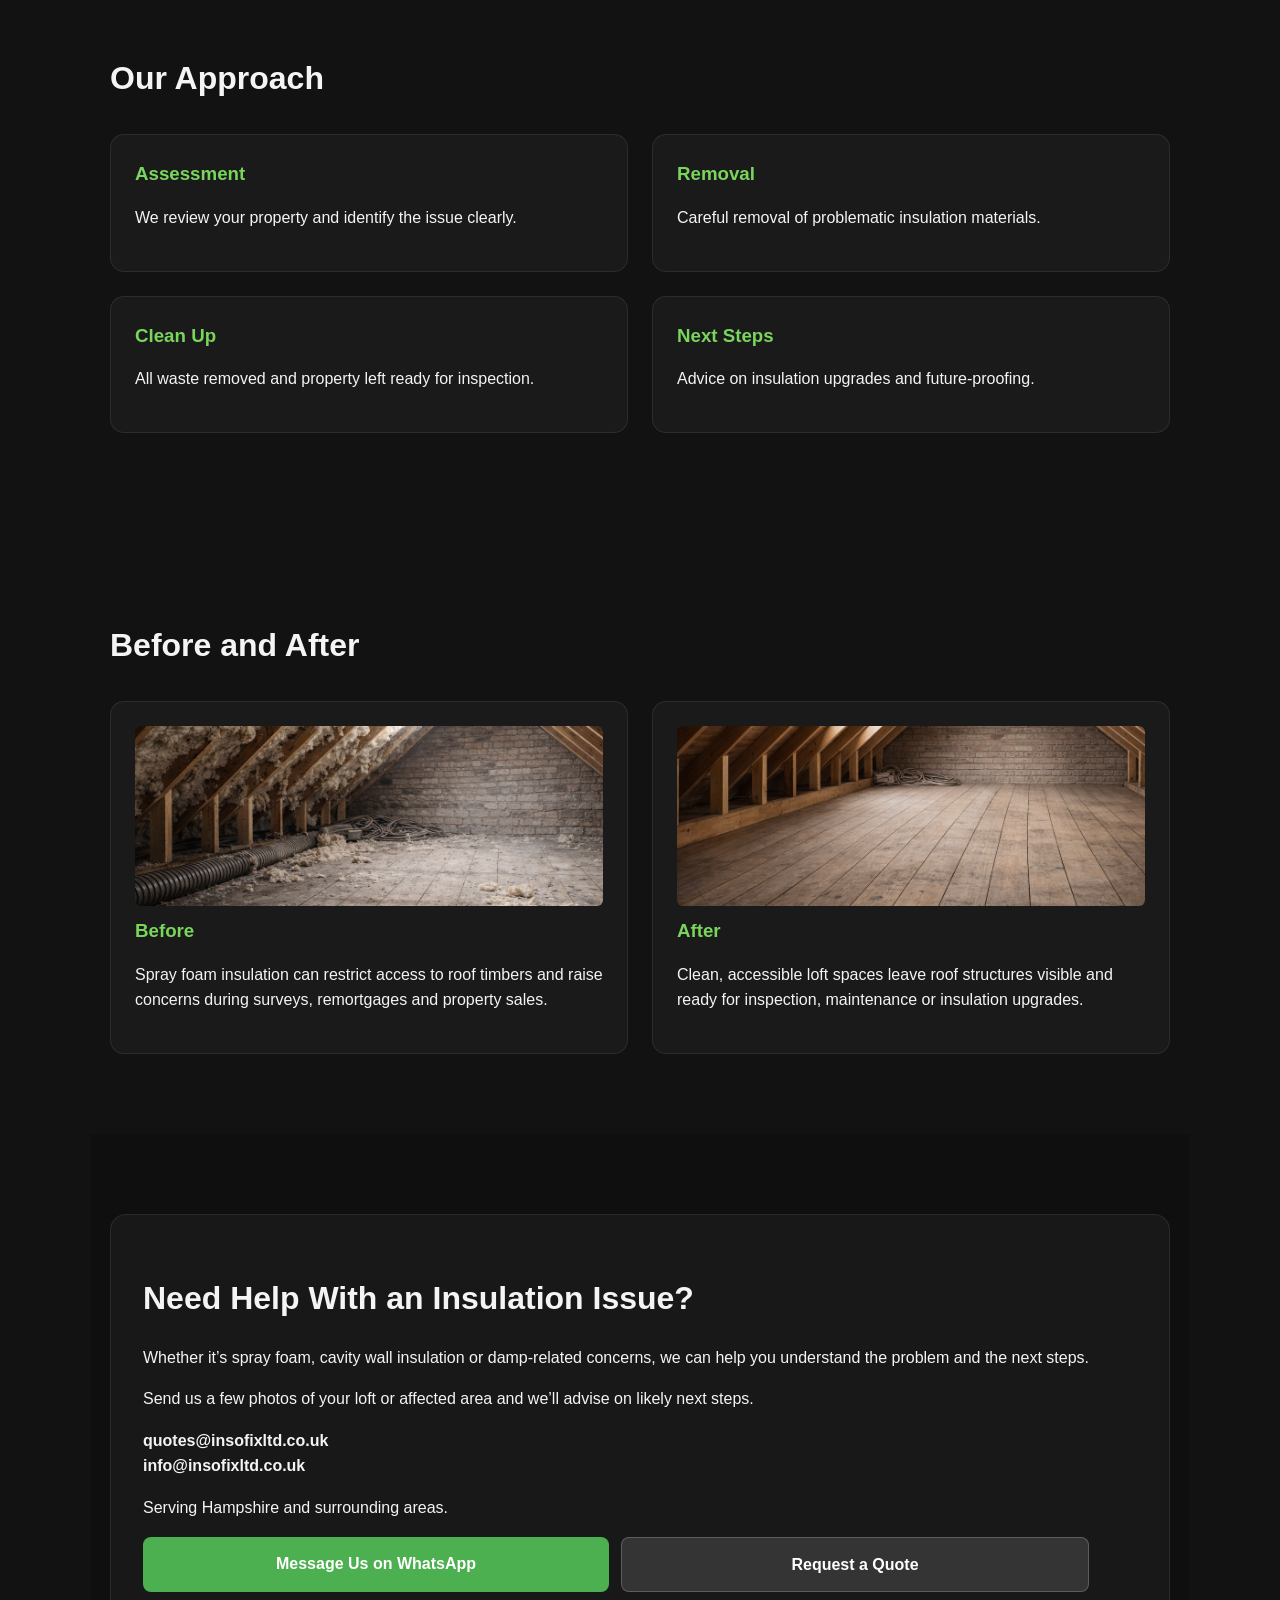
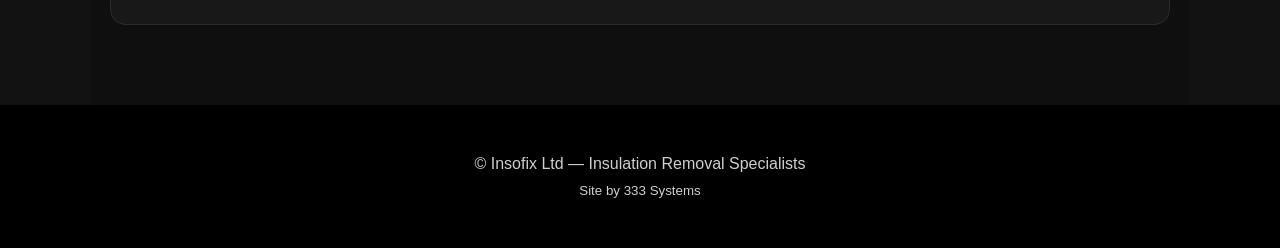
==== commit c2afbfcb: "Update index.html" ====
--- a/index.html
+++ b/index.html
@@ -119,7 +119,7 @@
 </div>
 
 <div class="feature-card">
-<img src="images/spray-foam-before-after.png" alt="Spray foam removal before and after in a loft" class="feature-img">
+<img src="images/spray-foam-removal.png" alt="Spray foam removal before and after in a loft" class="feature-img">
 <h3>Removal Process</h3>
 <p>Careful removal of problematic foam insulation, leaving loft spaces clean and ready for inspection or upgrade.</p>
 </div>
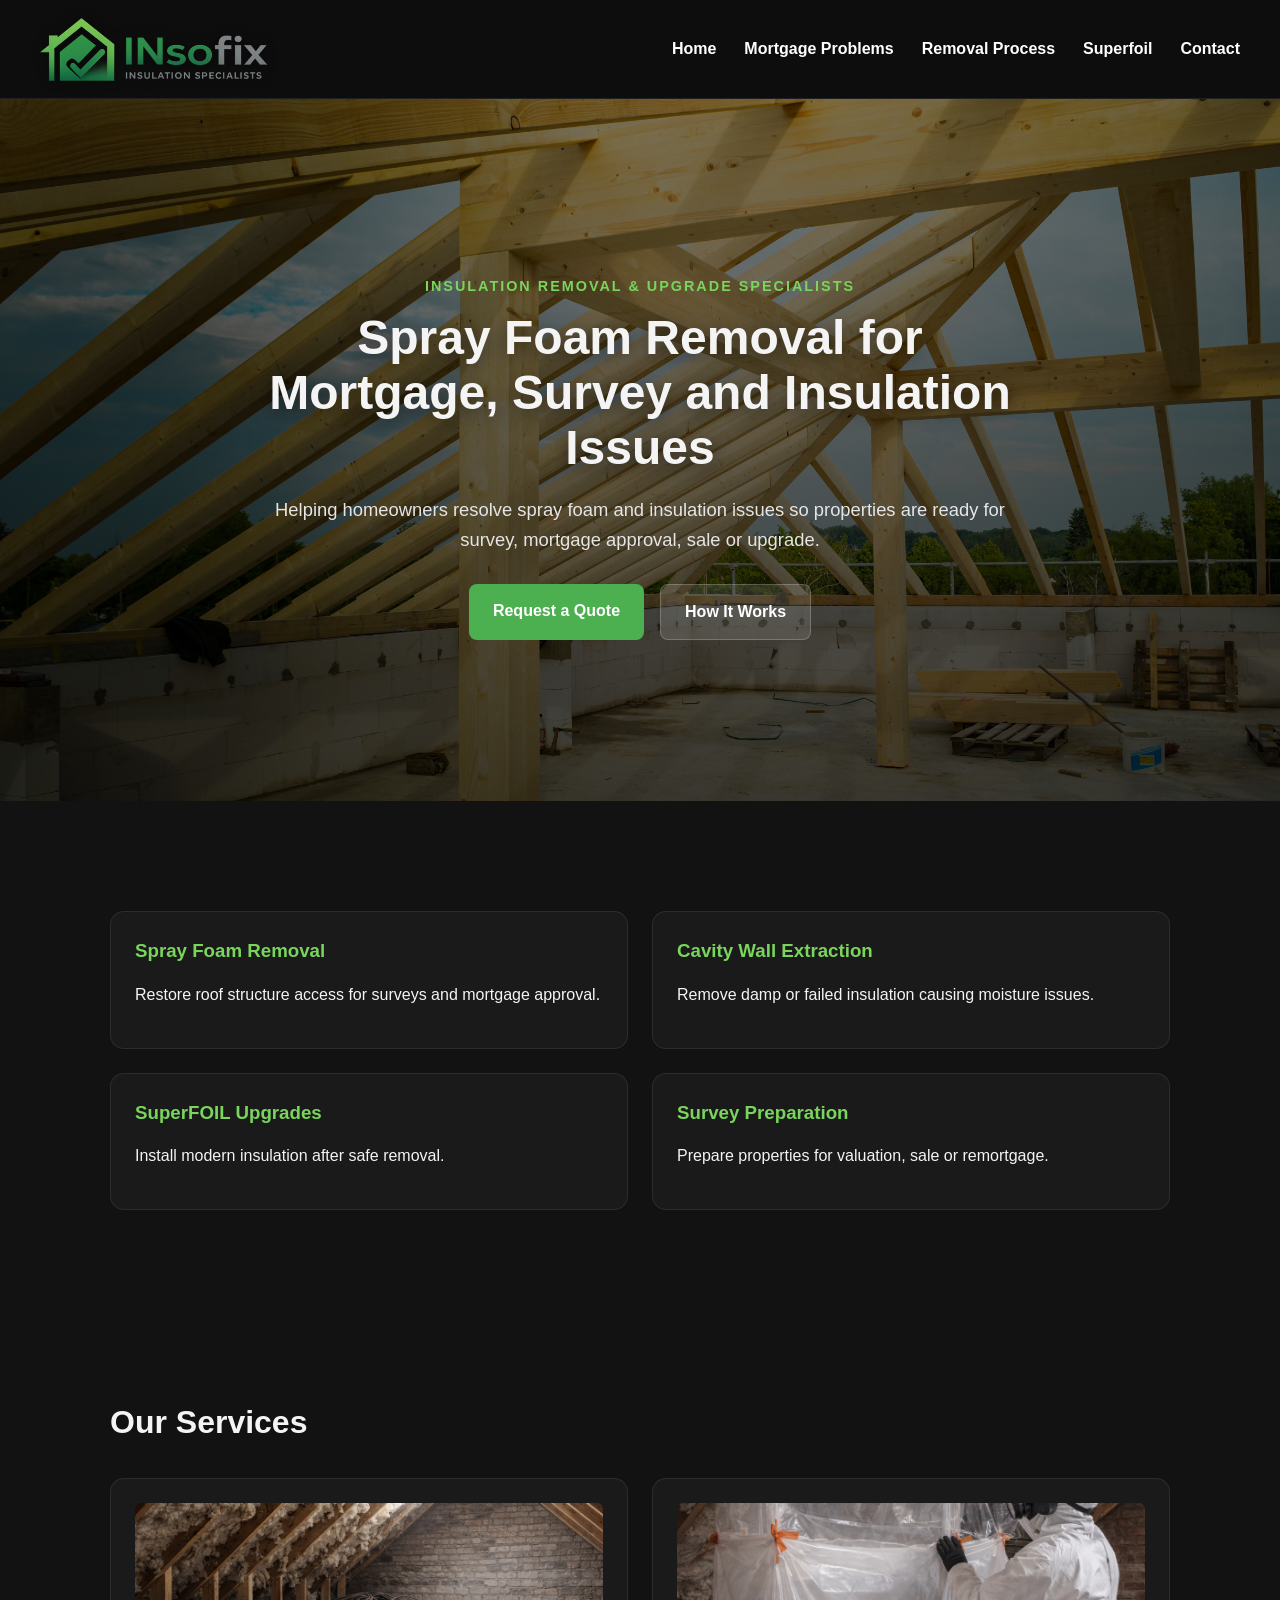
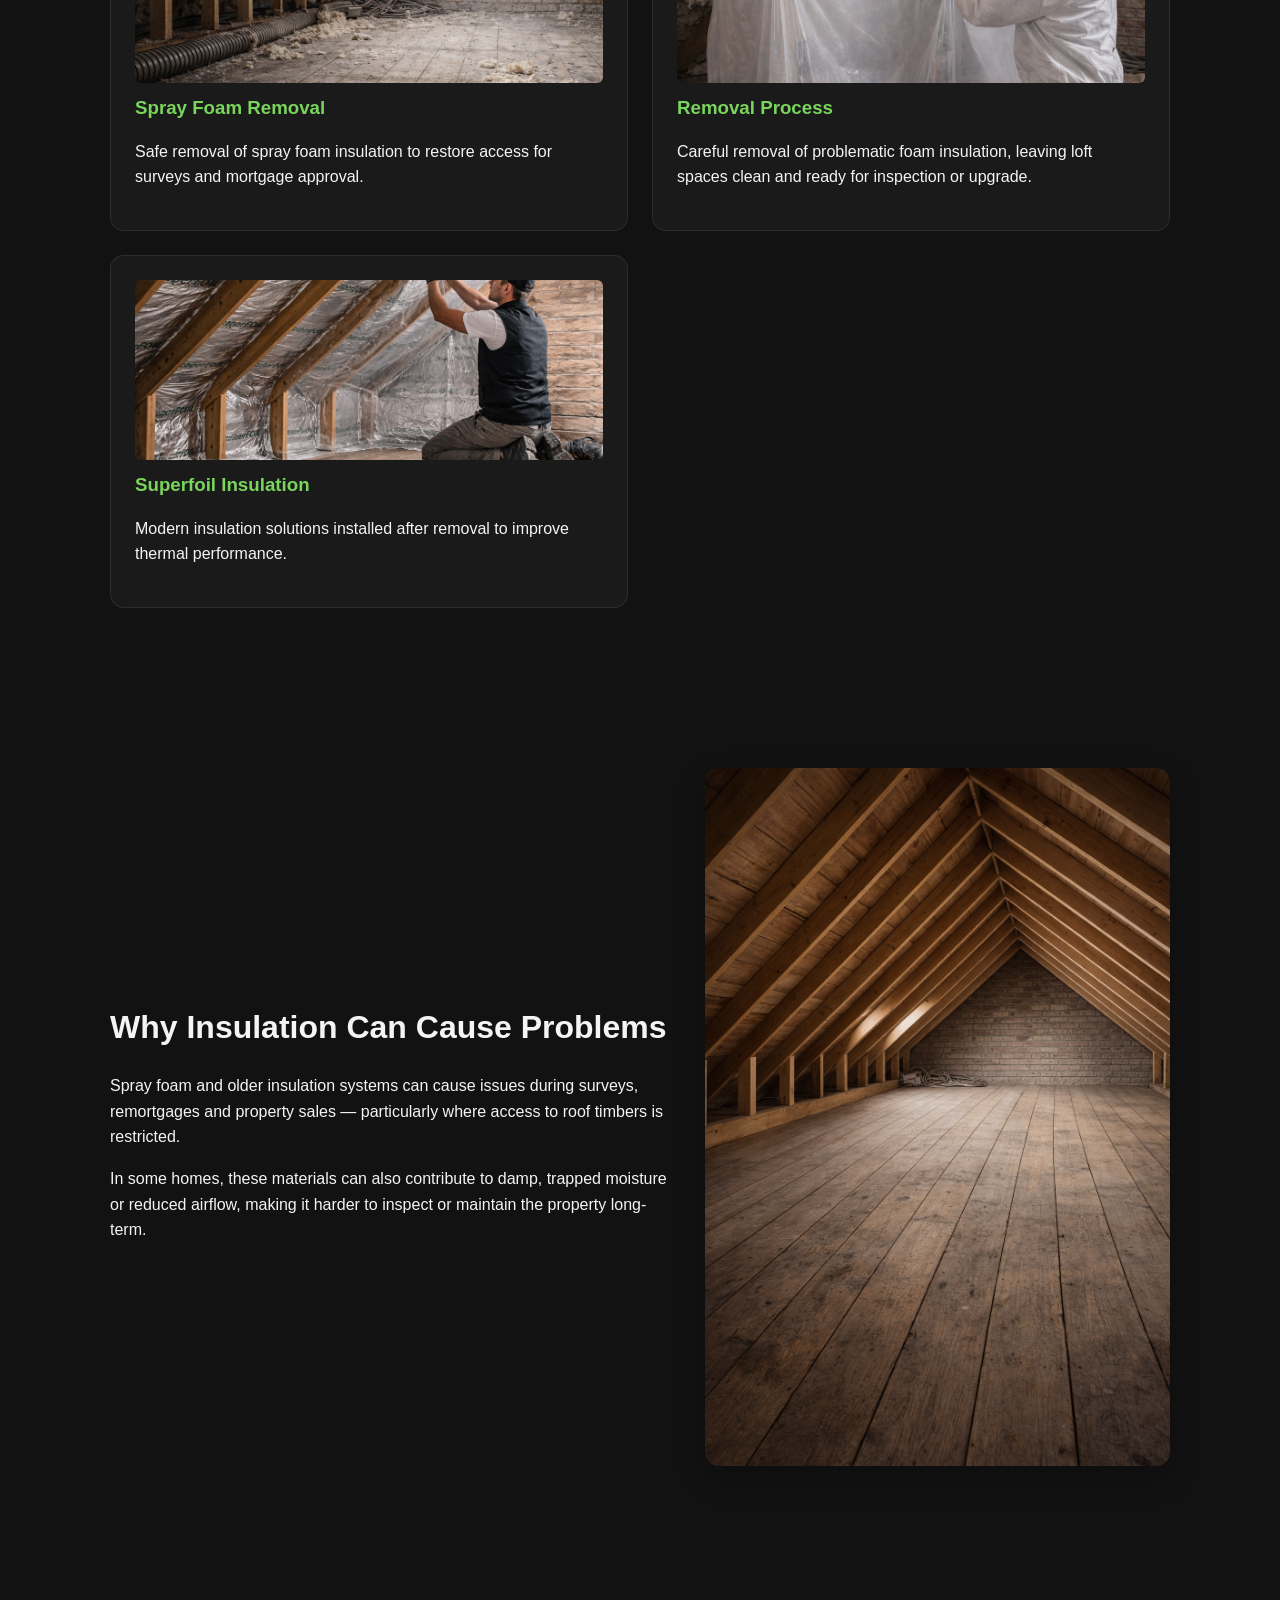
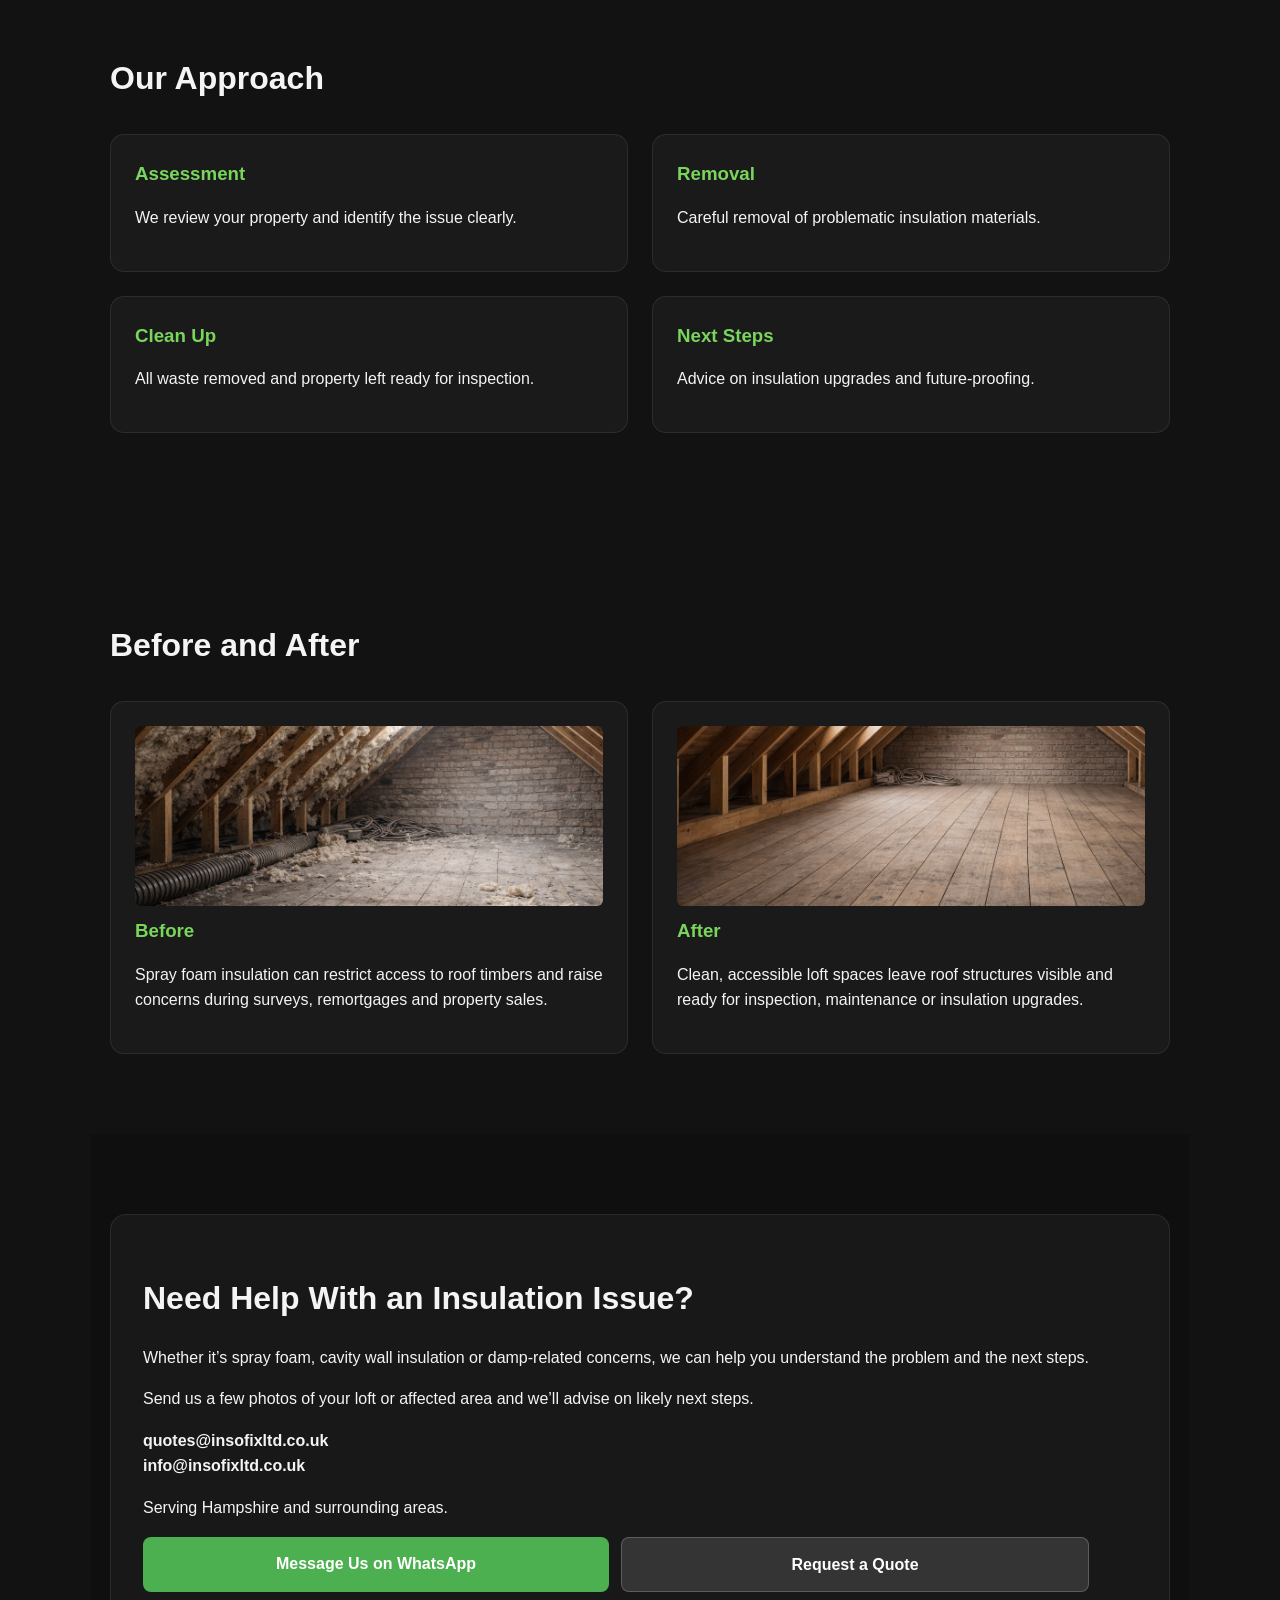
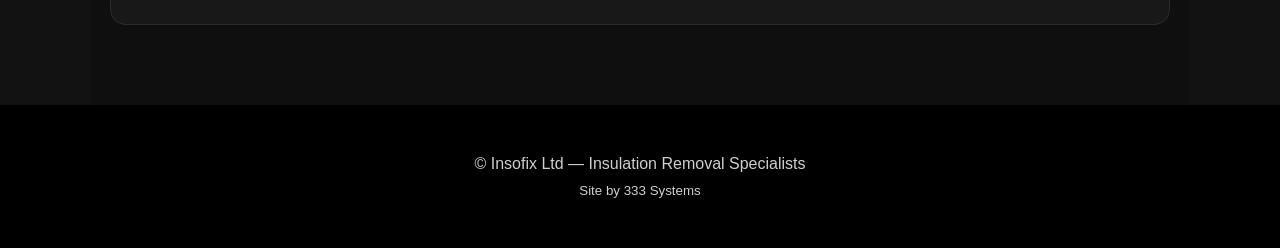
==== commit 0c62b54e: "Update index.html" ====
--- a/index.html
+++ b/index.html
@@ -119,7 +119,7 @@
 </div>
 
 <div class="feature-card">
-<img src="images/spray-foam-removal.png" alt="Spray foam removal before and after in a loft" class="feature-img">
+<img src="images/spray-foam-containment.png" alt="Spray foam removal before and after in a loft" class="feature-img">
 <h3>Removal Process</h3>
 <p>Careful removal of problematic foam insulation, leaving loft spaces clean and ready for inspection or upgrade.</p>
 </div>
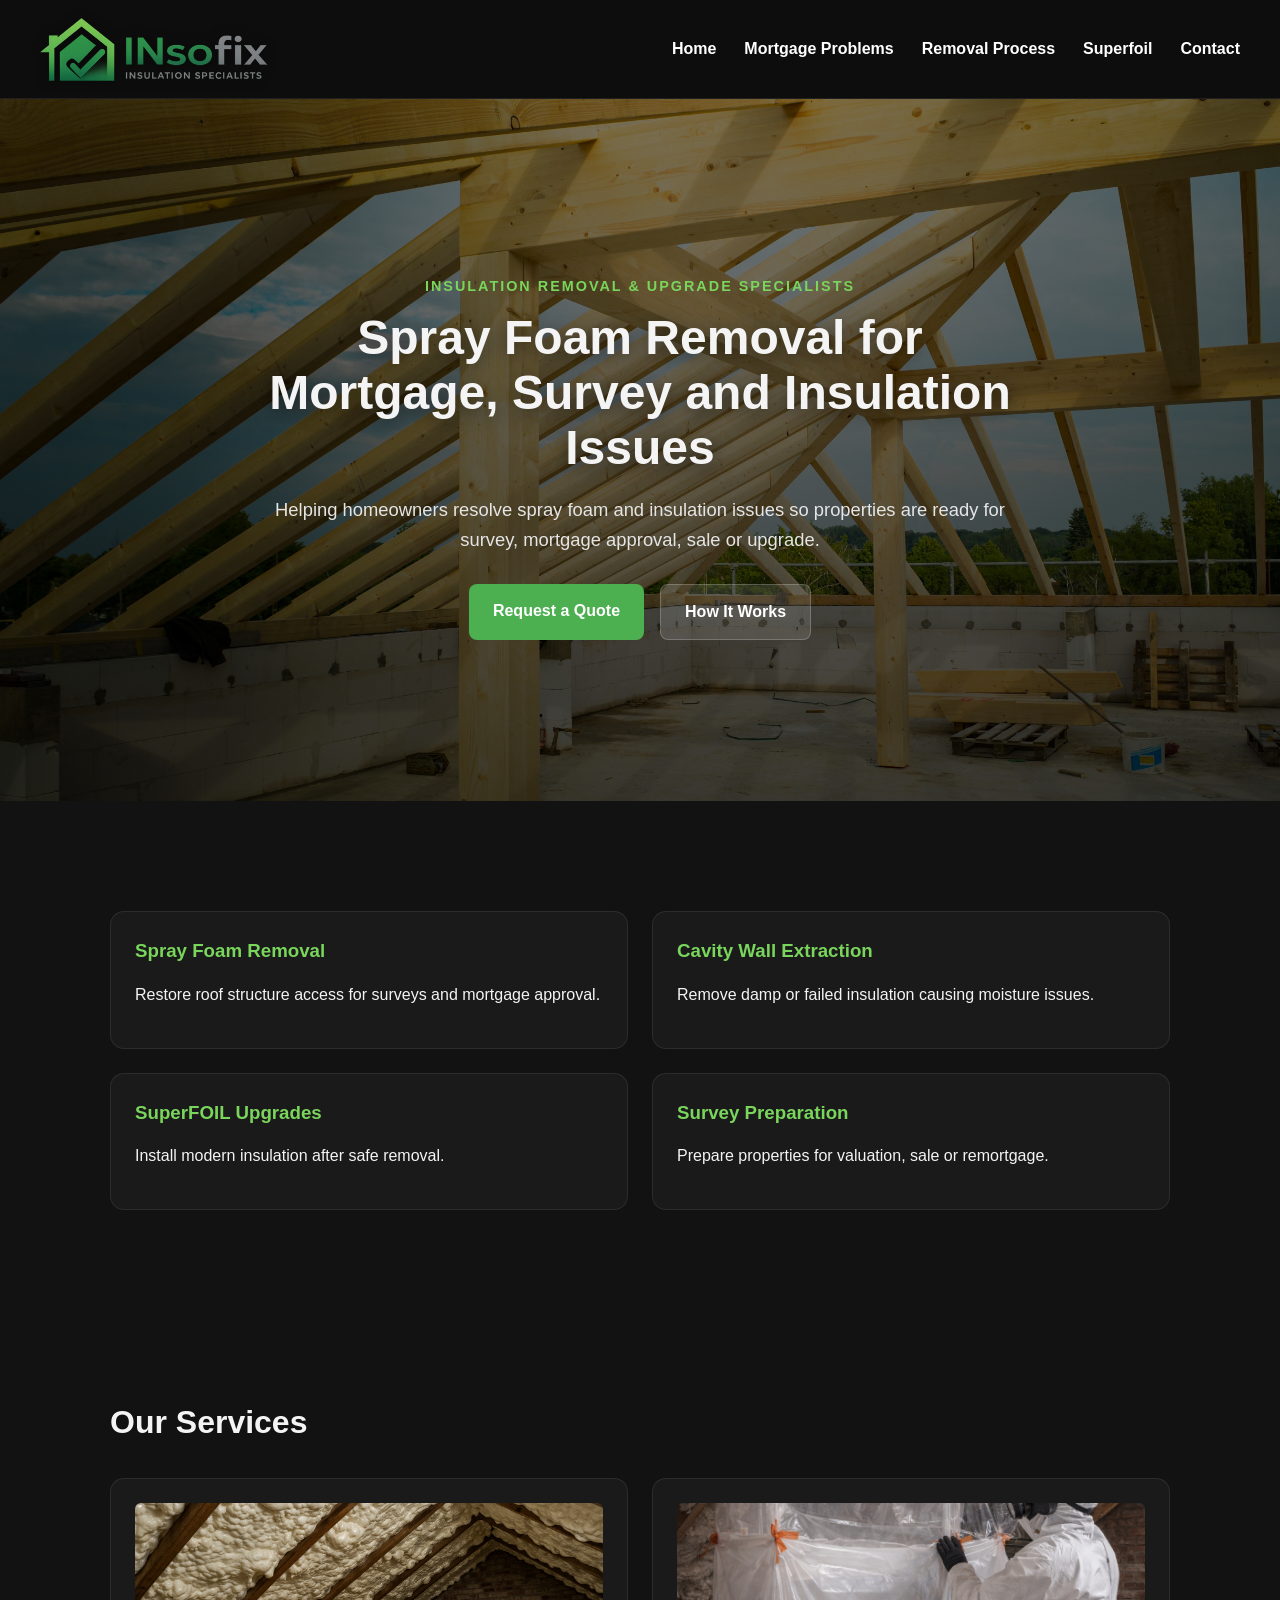
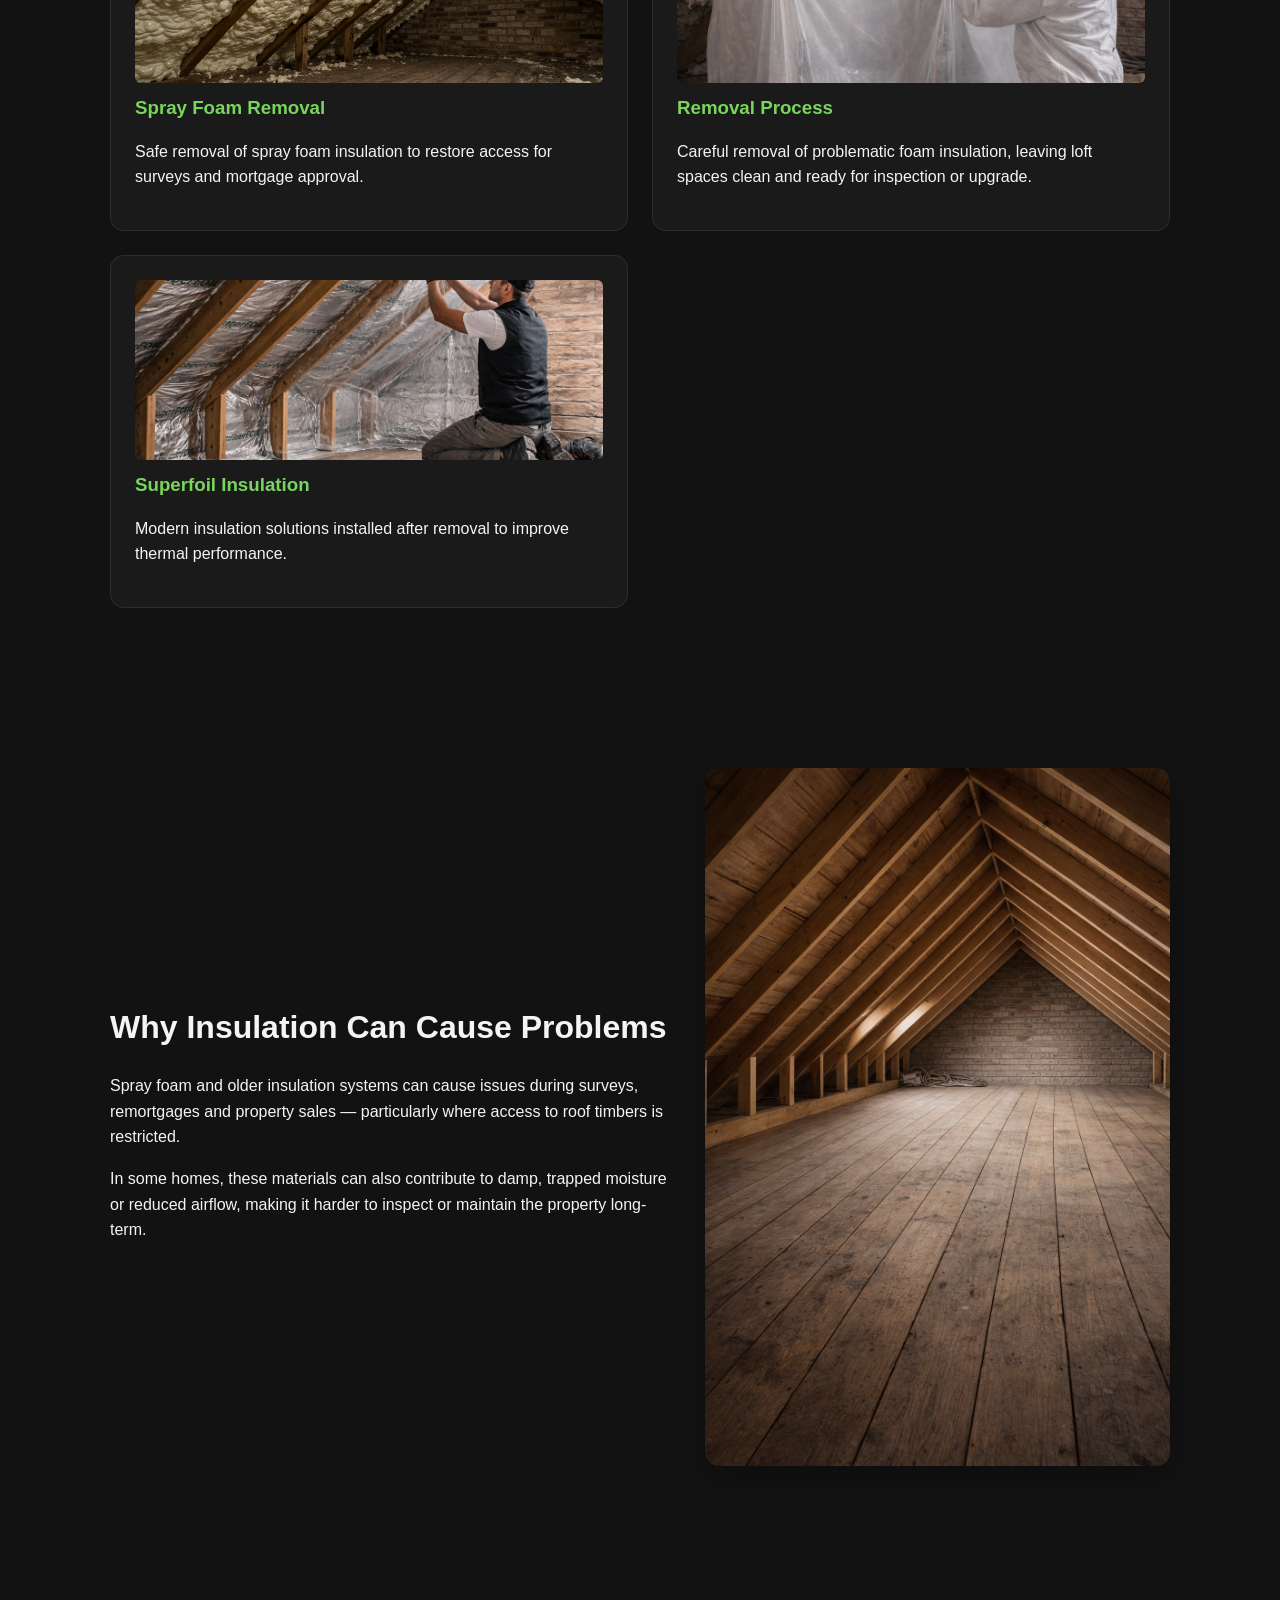
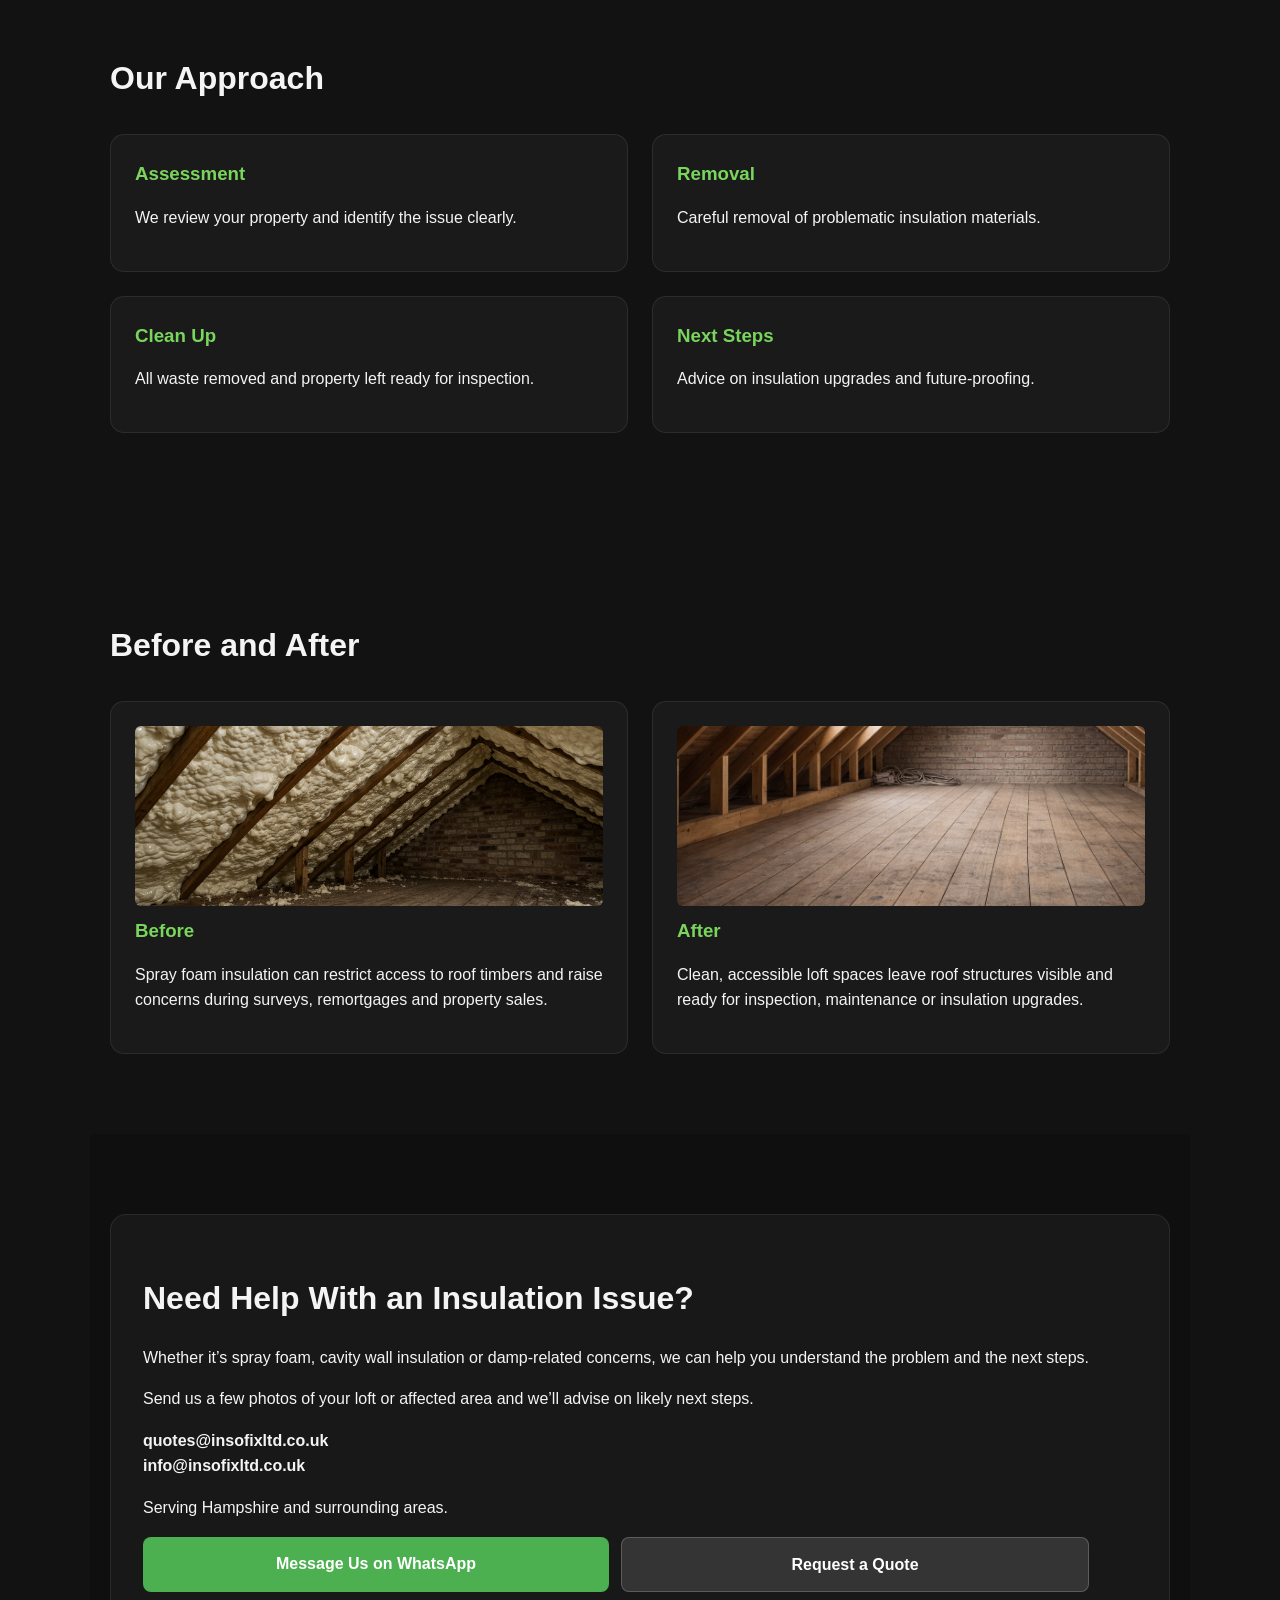
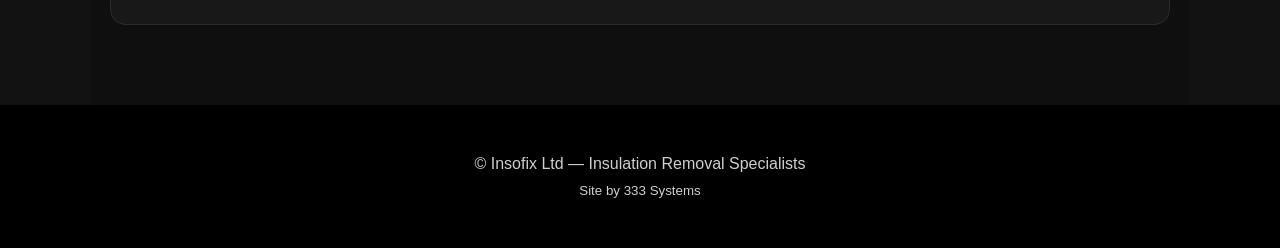
==== commit 2eb2a4f3: "Update index.html" ====
--- a/index.html
+++ b/index.html
@@ -242,7 +242,7 @@
 </p>
 
 <div class="cta-buttons">
-<a class="button" href="https://wa.me/447716353588" target="_blank">Message Us on WhatsApp</a>
+<a class="button" href="https://wa.me/447943090482" target="_blank">Message Us on WhatsApp</a>
 <a class="button button-secondary" href="contact.html">Request a Quote</a>
 </div>
 
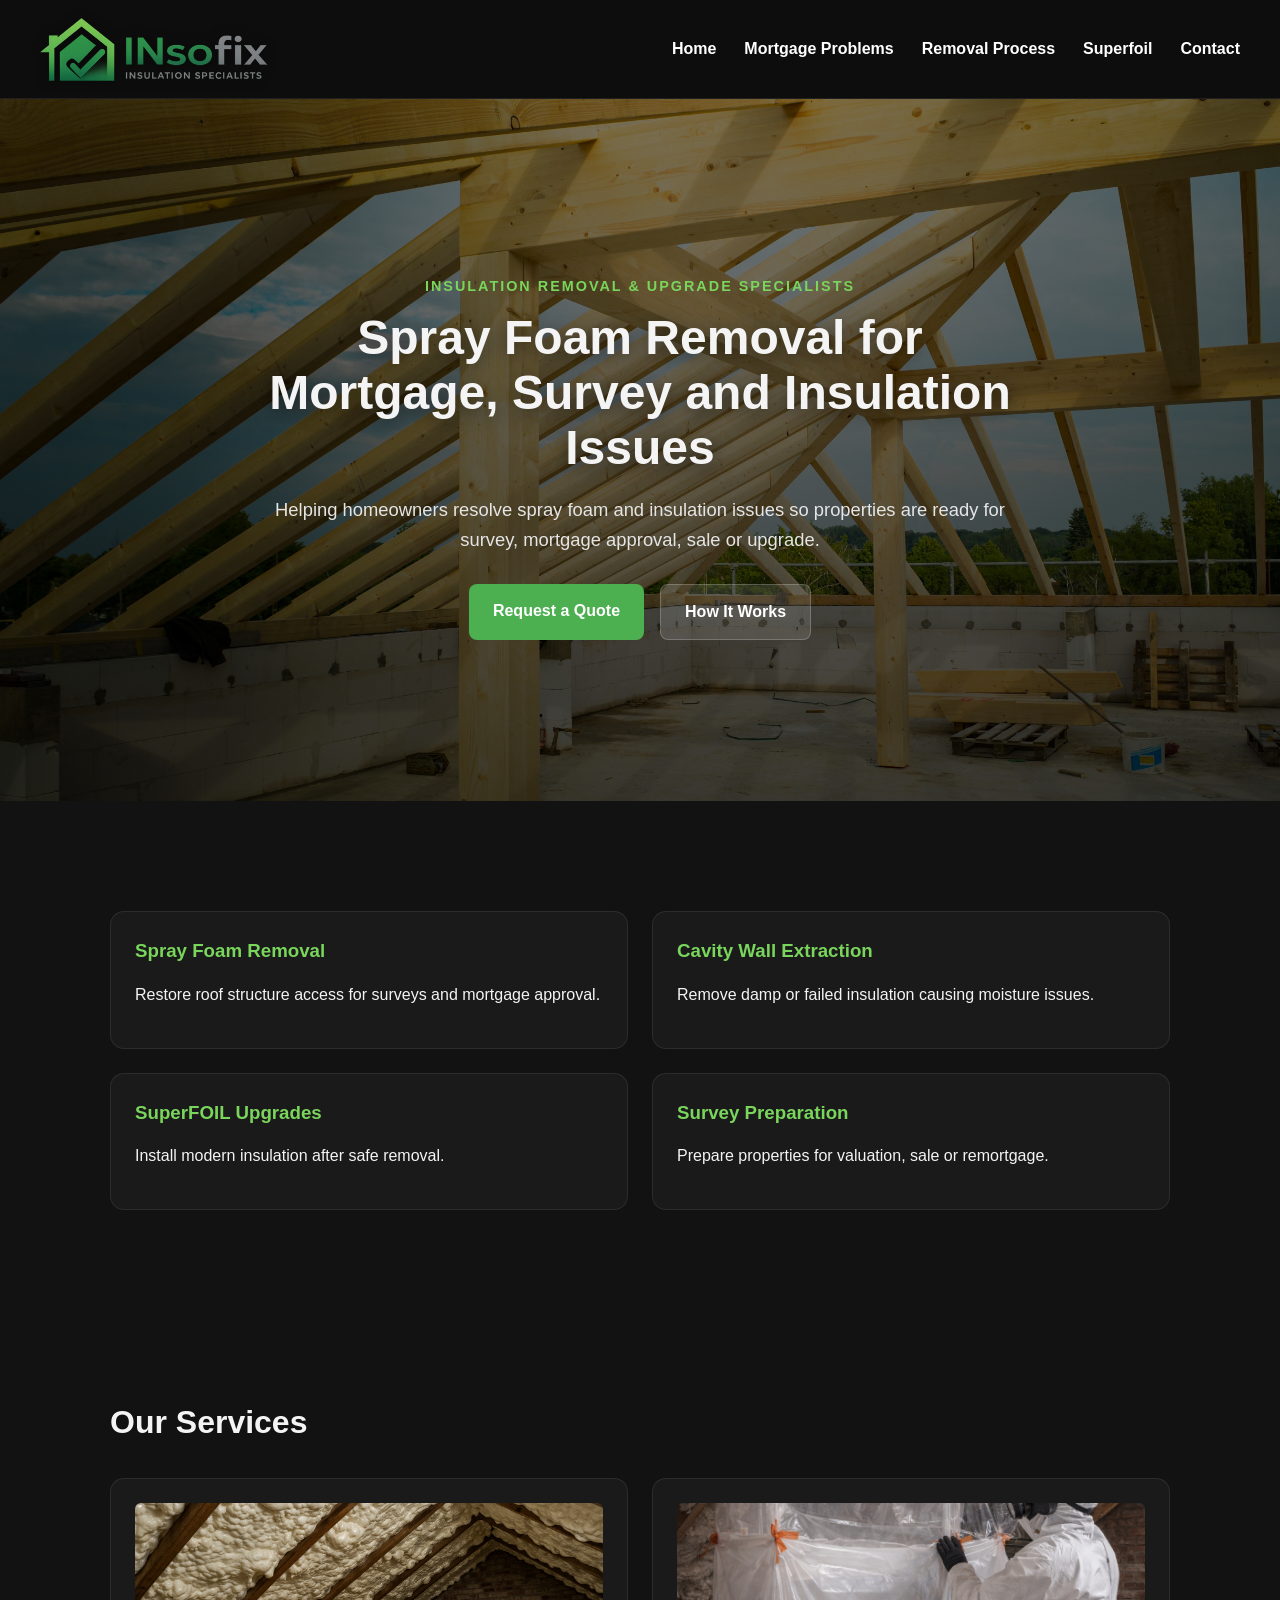
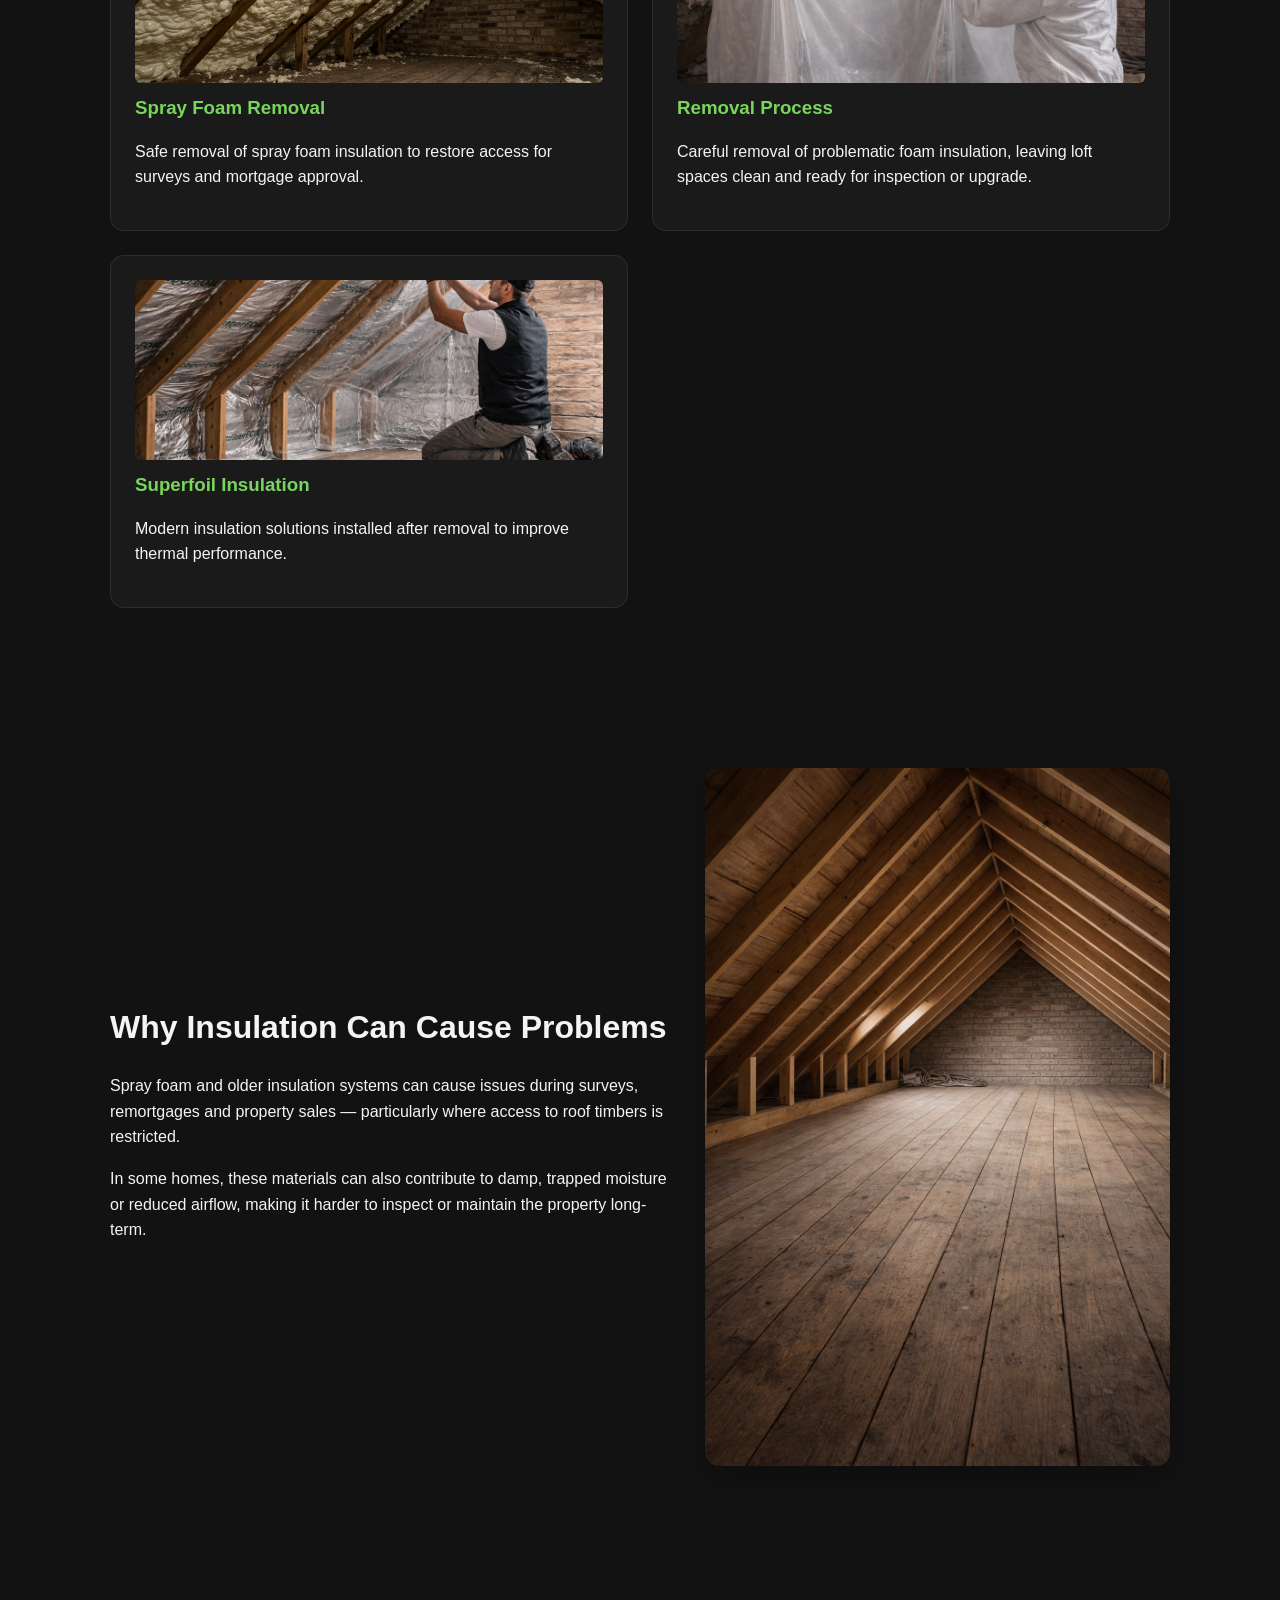
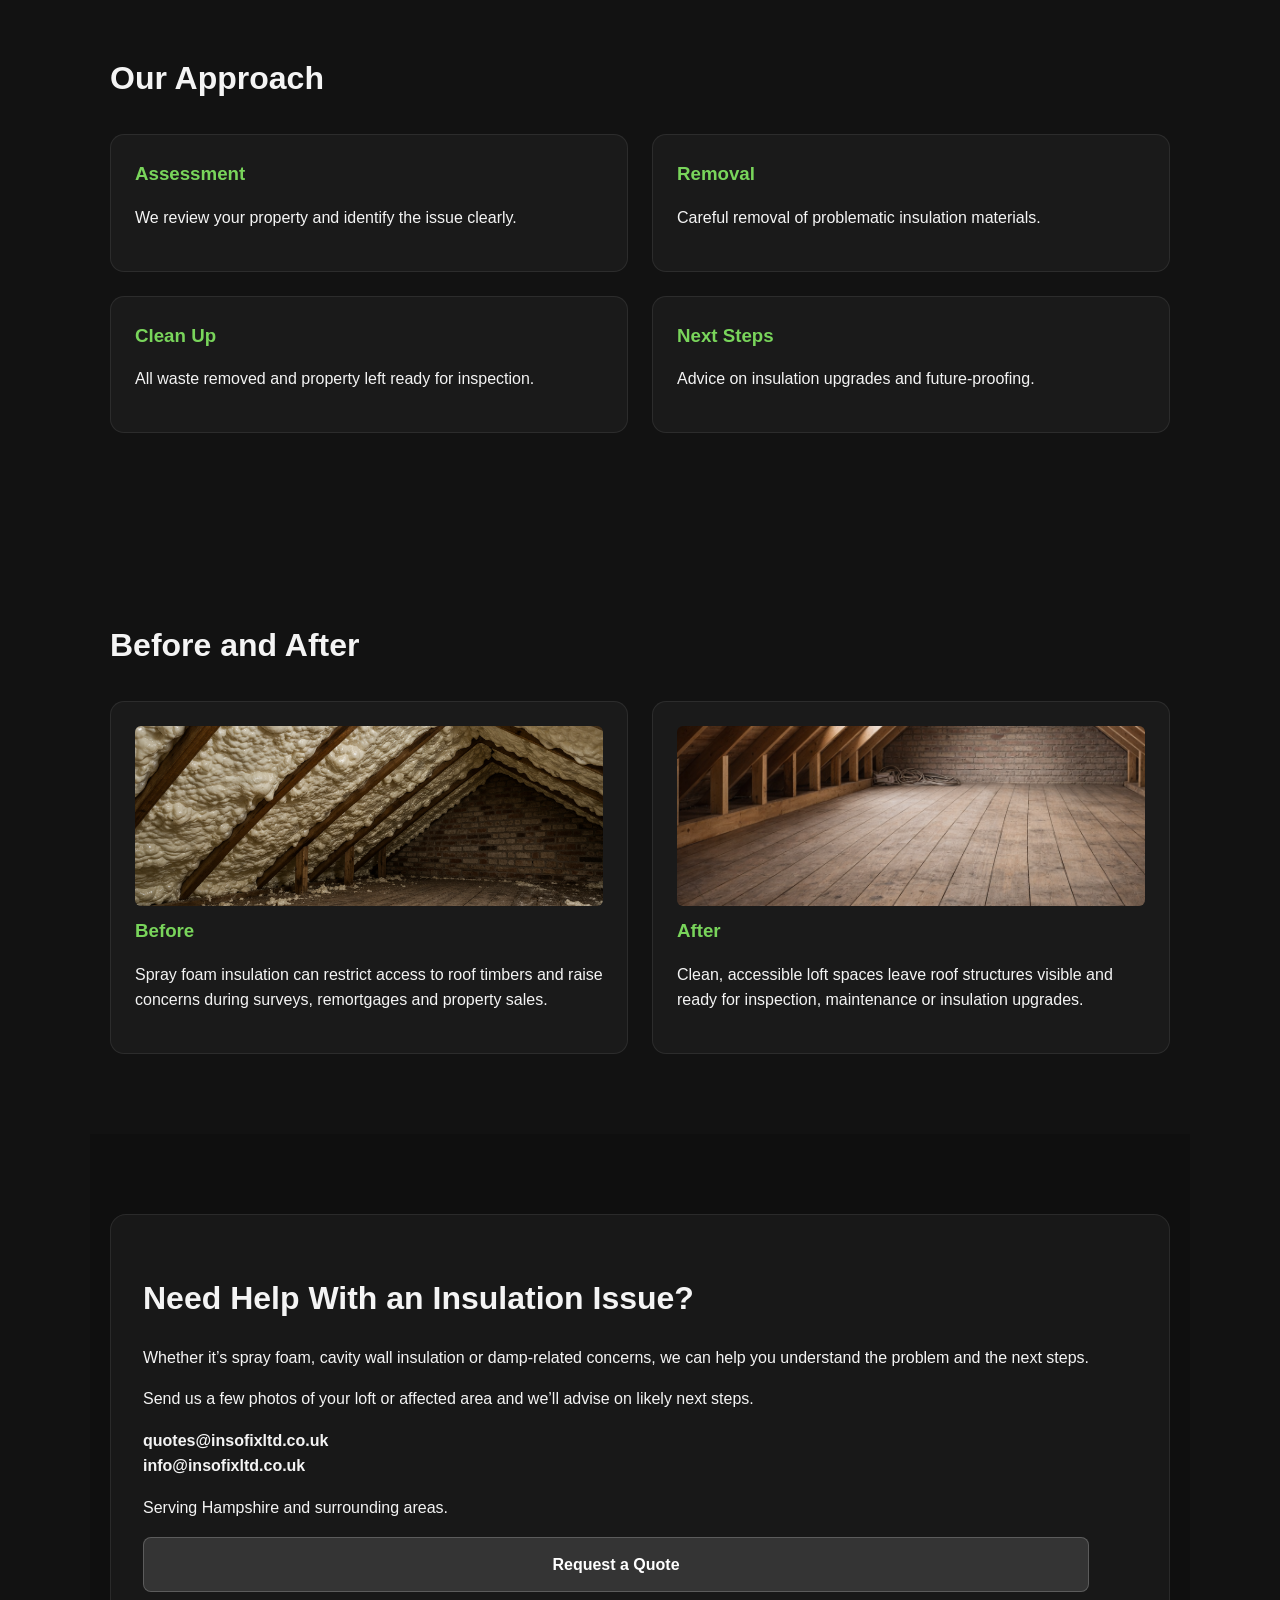
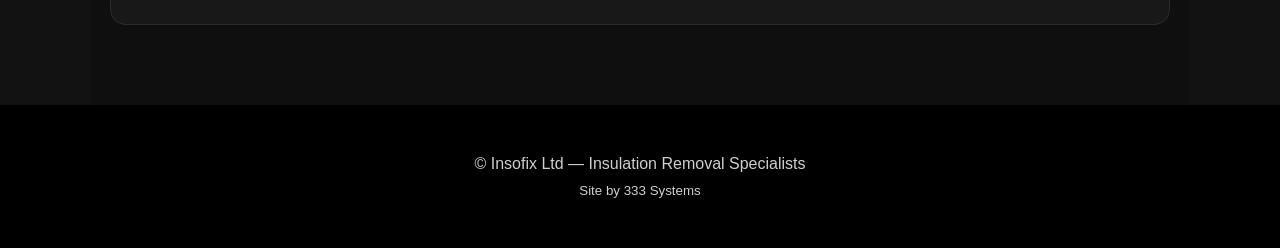
==== commit ef3a340c: "Update index.html" ====
--- a/index.html
+++ b/index.html
@@ -242,7 +242,9 @@
 </p>
 
 <div class="cta-buttons">
+<!--
 <a class="button" href="https://wa.me/447943090482" target="_blank">Message Us on WhatsApp</a>
+  -->
 <a class="button button-secondary" href="contact.html">Request a Quote</a>
 </div>
 
